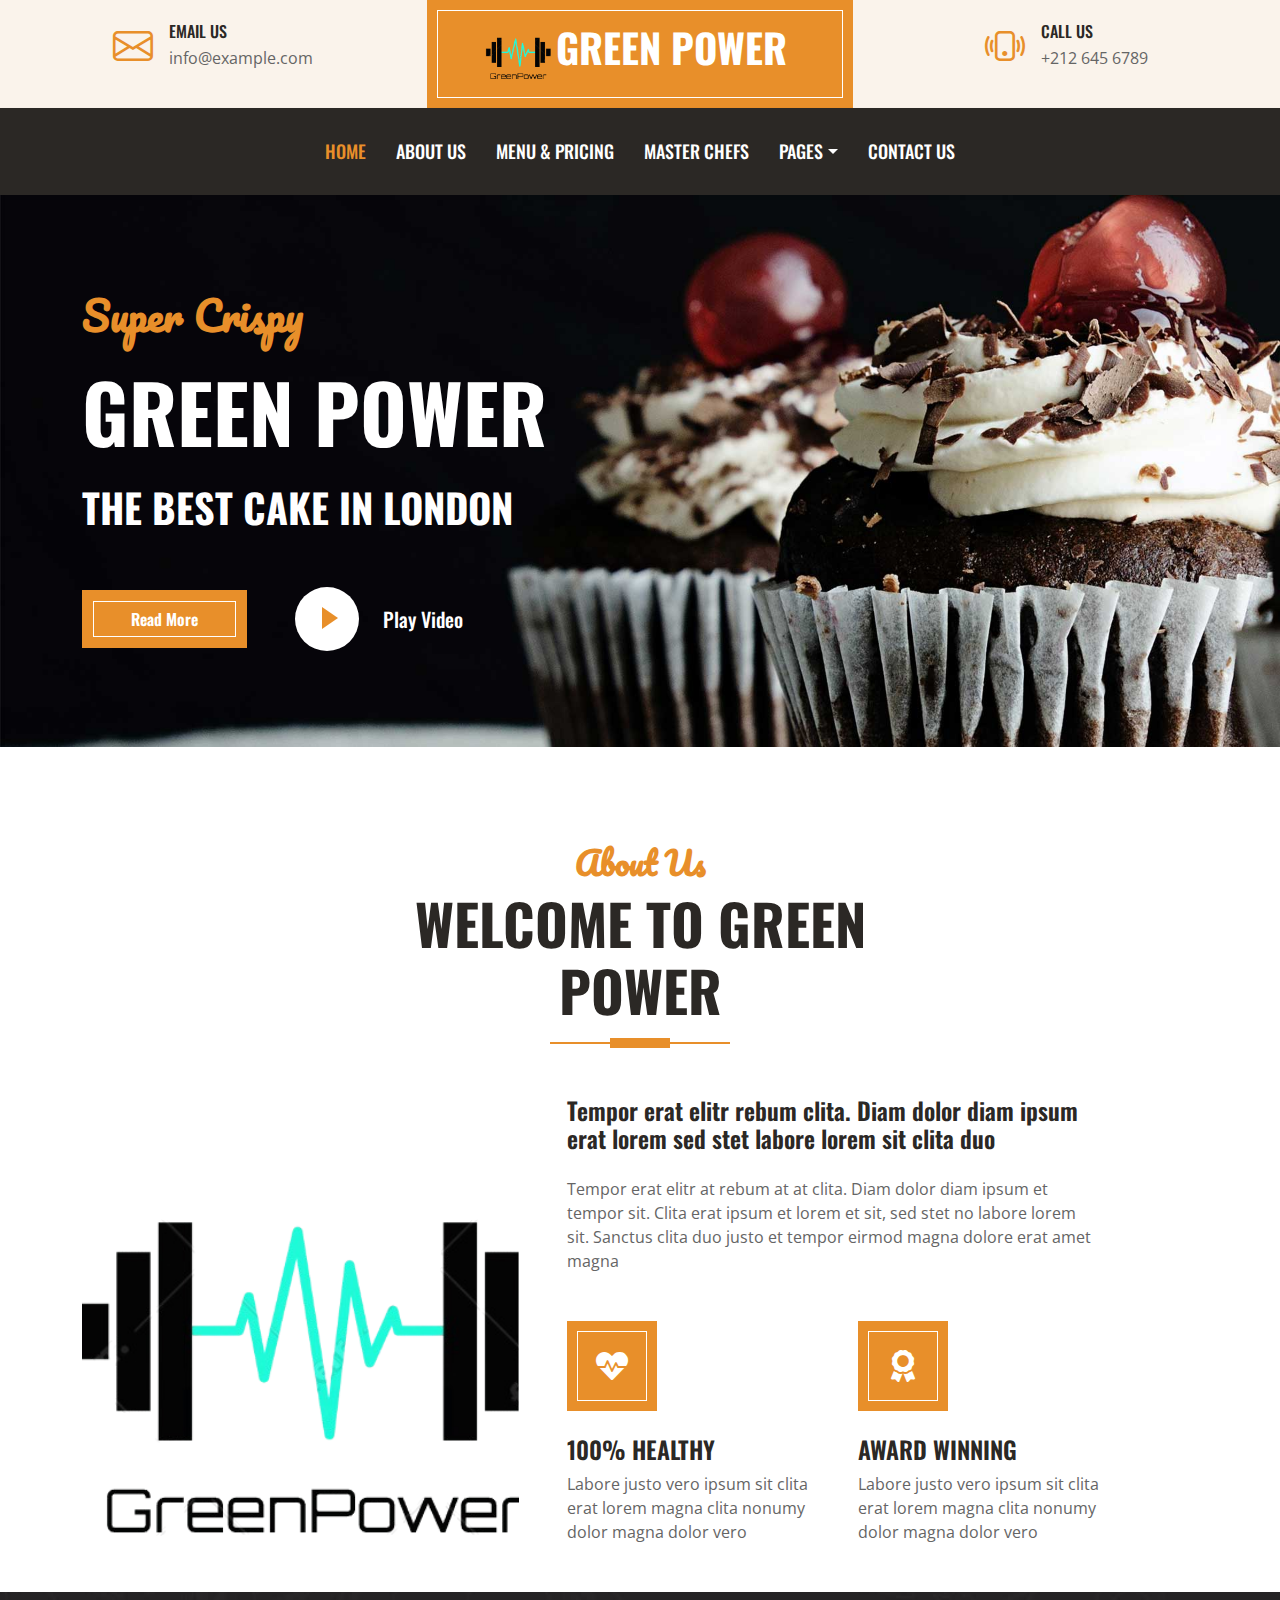
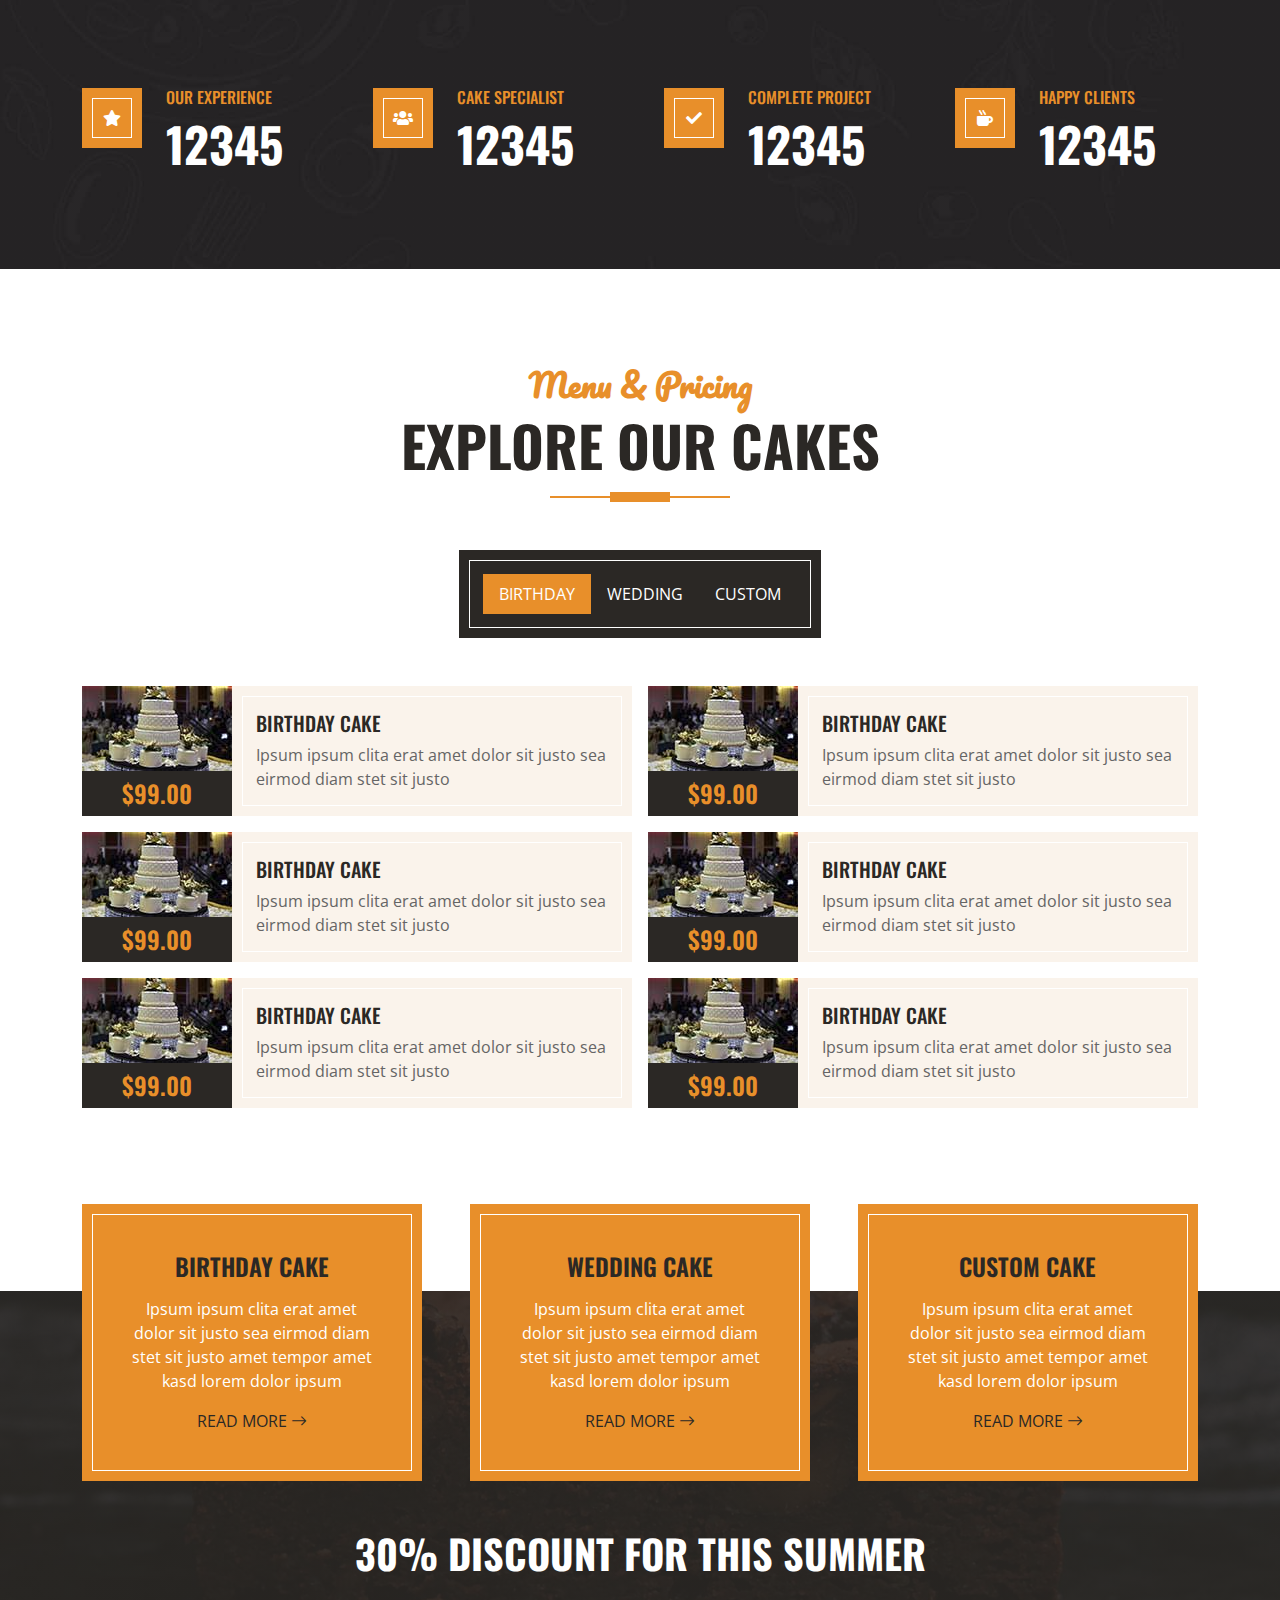
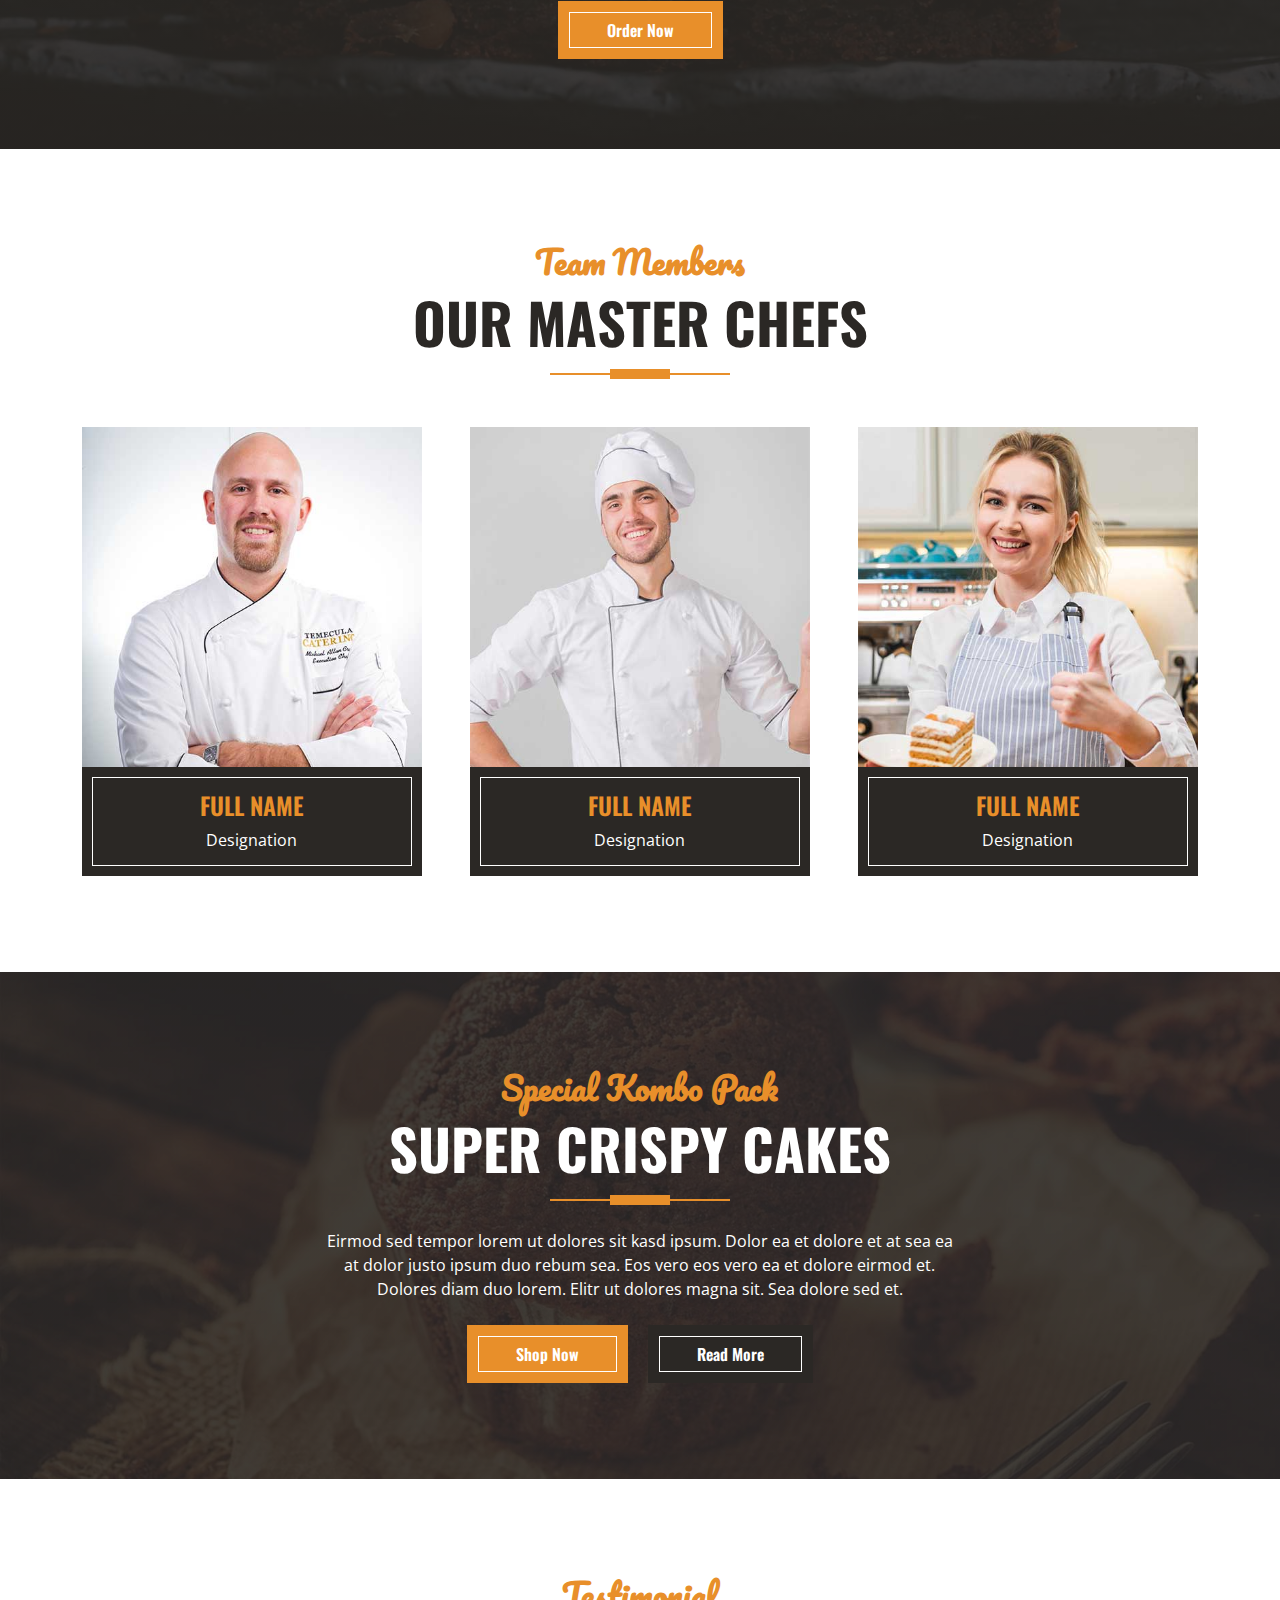
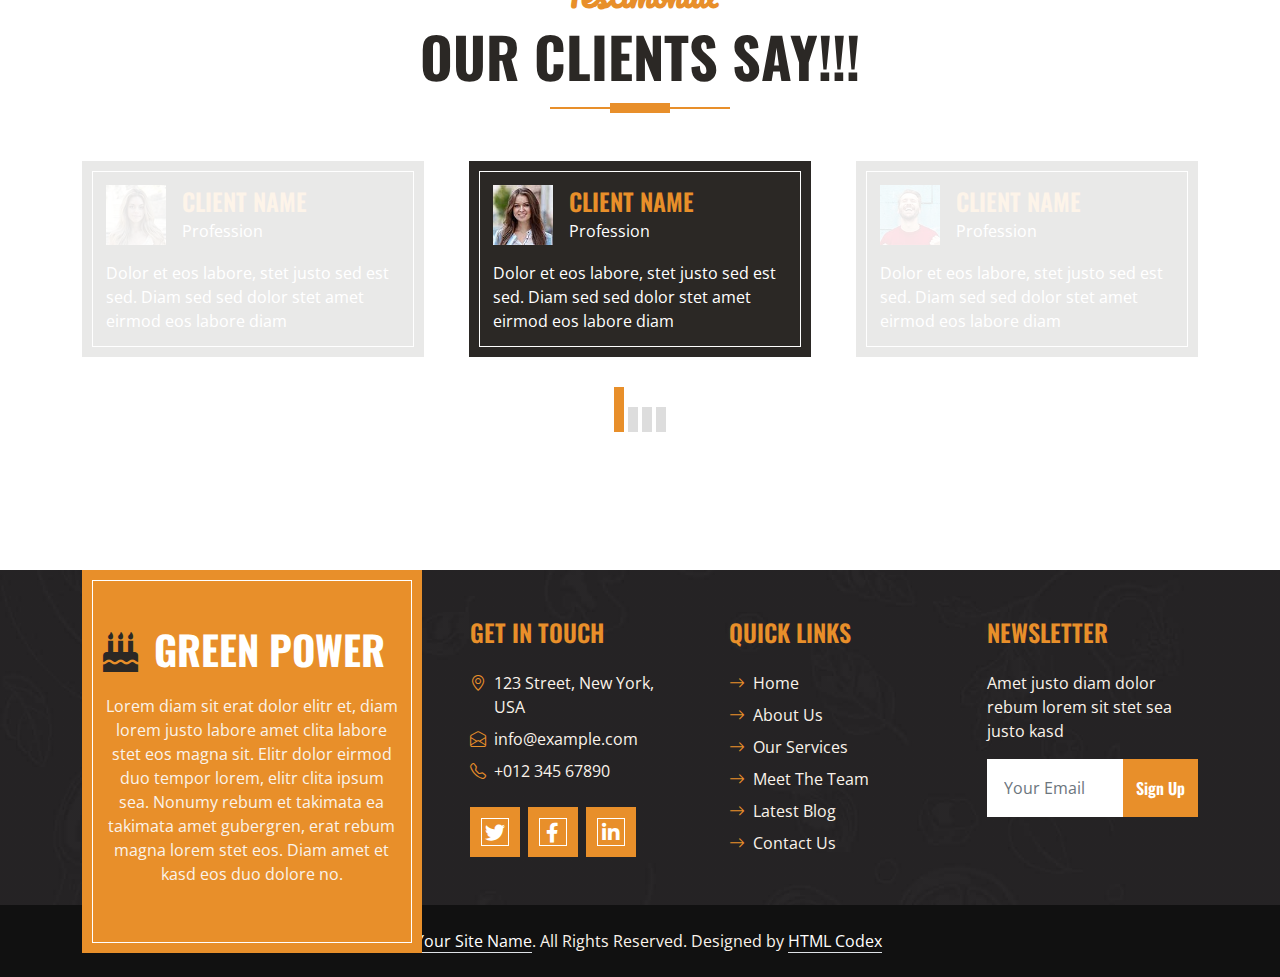
==== index.html @ 4d58b8c8 "test" ====
<!DOCTYPE html>
<html lang="en">

<head>
    <meta charset="utf-8">
    <title>Green Power - Cake Shop Website Template</title>
    <meta content="width=device-width, initial-scale=1.0" name="viewport">
    <meta content="Free HTML Templates" name="keywords">
    <meta content="Free HTML Templates" name="description">

    <!-- Favicon -->
    <link href="img/favicon.ico" rel="icon">

    <!-- Google Web Fonts -->
    <link rel="preconnect" href="https://fonts.googleapis.com">
    <link rel="preconnect" href="https://fonts.gstatic.com" crossorigin>
    <link href="https://fonts.googleapis.com/css2?family=Open+Sans:wght@400;600&family=Oswald:wght@500;600;700&family=Pacifico&display=swap" rel="stylesheet"> 

    <!-- Icon Font Stylesheet -->
    <link href="https://cdnjs.cloudflare.com/ajax/libs/font-awesome/5.10.0/css/all.min.css" rel="stylesheet">
    <link href="https://cdn.jsdelivr.net/npm/bootstrap-icons@1.4.1/font/bootstrap-icons.css" rel="stylesheet">

    <!-- Libraries Stylesheet -->
    <link href="lib/owlcarousel/assets/owl.carousel.min.css" rel="stylesheet">

    <!-- Customized Bootstrap Stylesheet -->
    <link href="css/bootstrap.min.css" rel="stylesheet">

    <!-- Template Stylesheet -->
    <link href="css/style.css" rel="stylesheet">
</head>

<body>
    <!-- Topbar Start -->
    <div class="container-fluid px-0 d-none d-lg-block">
        <div class="row gx-0">
            <div class="col-lg-4 text-center bg-secondary py-3">
                <div class="d-inline-flex align-items-center justify-content-center">
                    <i class="bi bi-envelope fs-1 text-primary me-3"></i>
                    <div class="text-start">
                        <h6 class="text-uppercase mb-1">Email Us</h6>
                        <span>info@example.com</span>
                    </div>
                </div>
            </div>
            <div class="col-lg-4 text-center bg-primary border-inner py-3">
                <div class="d-inline-flex align-items-center justify-content-center">
                    <a href="index.html" class="navbar-brand">
                        <h1 class="m-0 text-uppercase text-white"><img src="img/GREEN.png" alt="" width="80px">Green Power</h1>
                    </a>
                </div>
            </div>
            <div class="col-lg-4 text-center bg-secondary py-3">
                <div class="d-inline-flex align-items-center justify-content-center">
                    <i class="bi bi-phone-vibrate fs-1 text-primary me-3"></i>
                    <div class="text-start">
                        <h6 class="text-uppercase mb-1">Call Us</h6>
                        <span>+212 645 6789</span>
                    </div>
                </div>
            </div>
        </div>
    </div>
    <!-- Topbar End -->


    <!-- Navbar Start -->
    <nav class="navbar navbar-expand-lg bg-dark navbar-dark shadow-sm py-3 py-lg-0 px-3 px-lg-0">
        <a href="index.html" class="navbar-brand d-block d-lg-none">
            <h1 class="m-0 text-uppercase text-white"><i class="fa fa-birthday-cake fs-1 text-primary me-3"></i>Green Power</h1>
        </a>
        <button class="navbar-toggler" type="button" data-bs-toggle="collapse" data-bs-target="#navbarCollapse">
            <span class="navbar-toggler-icon"></span>
        </button>
        <div class="collapse navbar-collapse" id="navbarCollapse">
            <div class="navbar-nav ms-auto mx-lg-auto py-0">
                <a href="index.html" class="nav-item nav-link active">Home</a>
                <a href="about.html" class="nav-item nav-link">About Us</a>
                <a href="menu.html" class="nav-item nav-link">Menu & Pricing</a>
                <a href="team.html" class="nav-item nav-link">Master Chefs</a>
                <div class="nav-item dropdown">
                    <a href="#" class="nav-link dropdown-toggle" data-bs-toggle="dropdown">Pages</a>
                    <div class="dropdown-menu m-0">
                        <a href="service.html" class="dropdown-item">Our Service</a>
                        <a href="testimonial.html" class="dropdown-item">Testimonial</a>
                    </div>
                </div>
                <a href="contact.html" class="nav-item nav-link">Contact Us</a>
            </div>
        </div>
    </nav>
    <!-- Navbar End -->


    <!-- Hero Start -->
    <div class="container-fluid bg-primary py-5 mb-5 hero-header">
        <div class="container py-5">
            <div class="row justify-content-start">
                <div class="col-lg-8 text-center text-lg-start">
                    <h1 class="font-secondary text-primary mb-4">Super Crispy</h1>
                    <h1 class="display-1 text-uppercase text-white mb-4">Green Power</h1>
                    <h1 class="text-uppercase text-white">The Best Cake In London</h1>
                    <div class="d-flex align-items-center justify-content-center justify-content-lg-start pt-5">
                        <a href="" class="btn btn-primary border-inner py-3 px-5 me-5">Read More</a>
                        <button type="button" class="btn-play" data-bs-toggle="modal"
                            data-src="https://www.youtube.com/embed/DWRcNpR6Kdc" data-bs-target="#videoModal">
                            <span></span>
                        </button>
                        <h5 class="font-weight-normal text-white m-0 ms-4 d-none d-sm-block">Play Video</h5>
                    </div>
                </div>
            </div>
        </div>
    </div>
    <!-- Hero End -->


    <!-- Video Modal Start -->
    <div class="modal fade" id="videoModal" tabindex="-1" aria-labelledby="exampleModalLabel" aria-hidden="true">
        <div class="modal-dialog">
            <div class="modal-content rounded-0">
                <div class="modal-header">
                    <h5 class="modal-title" id="exampleModalLabel">Youtube Video</h5>
                    <button type="button" class="btn-close" data-bs-dismiss="modal" aria-label="Close"></button>
                </div>
                <div class="modal-body">
                    <!-- 16:9 aspect ratio -->
                    <div class="ratio ratio-16x9">
                        <iframe class="embed-responsive-item" src="" id="video" allowfullscreen allowscriptaccess="always"
                            allow="autoplay"></iframe>
                    </div>
                </div>
            </div>
        </div>
    </div>
    <!-- Video Modal End -->


    <!-- About Start -->
    <div class="container-fluid pt-5">
        <div class="container">
            <div class="section-title position-relative text-center mx-auto mb-5 pb-3" style="max-width: 600px;">
                <h2 class="text-primary font-secondary">About Us</h2>
                <h1 class="display-4 text-uppercase">Welcome To Green Power</h1>
            </div>
            <div class="row gx-5">
                <div class="col-lg-5 mb-5 mb-lg-0" style="min-height: 400px;">
                    <div class="position-relative h-100">
                        <img class="position-absolute w-100 h-100" src="img/GREEN.png" style="object-fit: cover;">
                    </div>
                </div>
                <div class="col-lg-6 pb-5">
                    <h4 class="mb-4">Tempor erat elitr rebum clita. Diam dolor diam ipsum erat lorem sed stet labore lorem sit clita duo</h4>
                    <p class="mb-5">Tempor erat elitr at rebum at at clita. Diam dolor diam ipsum et tempor sit. Clita erat ipsum et lorem et sit, sed stet no labore lorem sit. Sanctus clita duo justo et tempor eirmod magna dolore erat amet magna</p>
                    <div class="row g-5">
                        <div class="col-sm-6">
                            <div class="d-flex align-items-center justify-content-center bg-primary border-inner mb-4" style="width: 90px; height: 90px;">
                                <i class="fa fa-heartbeat fa-2x text-white"></i>
                            </div>
                            <h4 class="text-uppercase">100% Healthy</h4>
                            <p class="mb-0">Labore justo vero ipsum sit clita erat lorem magna clita nonumy dolor magna dolor vero</p>
                        </div>
                        <div class="col-sm-6">
                            <div class="d-flex align-items-center justify-content-center bg-primary border-inner mb-4" style="width: 90px; height: 90px;">
                                <i class="fa fa-award fa-2x text-white"></i>
                            </div>
                            <h4 class="text-uppercase">Award Winning</h4>
                            <p class="mb-0">Labore justo vero ipsum sit clita erat lorem magna clita nonumy dolor magna dolor vero</p>
                        </div>
                    </div>
                </div>
            </div>
        </div>
    </div>
    <!-- About End -->


    <!-- Facts Start -->
    <div class="container-fluid bg-img py-5 mb-5">
        <div class="container py-5">
            <div class="row gx-5 gy-4">
                <div class="col-lg-3 col-md-6">
                    <div class="d-flex">
                        <div class="bg-primary border-inner d-flex align-items-center justify-content-center mb-3" style="width: 60px; height: 60px;">
                            <i class="fa fa-star text-white"></i>
                        </div>
                        <div class="ps-4">
                            <h6 class="text-primary text-uppercase">Our Experience</h6>
                            <h1 class="display-5 text-white mb-0" data-toggle="counter-up">12345</h1>
                        </div>
                    </div>
                </div>
                <div class="col-lg-3 col-md-6">
                    <div class="d-flex">
                        <div class="bg-primary border-inner d-flex align-items-center justify-content-center mb-3" style="width: 60px; height: 60px;">
                            <i class="fa fa-users text-white"></i>
                        </div>
                        <div class="ps-4">
                            <h6 class="text-primary text-uppercase">Cake Specialist</h6>
                            <h1 class="display-5 text-white mb-0" data-toggle="counter-up">12345</h1>
                        </div>
                    </div>
                </div>
                <div class="col-lg-3 col-md-6">
                    <div class="d-flex">
                        <div class="bg-primary border-inner d-flex align-items-center justify-content-center mb-3" style="width: 60px; height: 60px;">
                            <i class="fa fa-check text-white"></i>
                        </div>
                        <div class="ps-4">
                            <h6 class="text-primary text-uppercase">Complete Project</h6>
                            <h1 class="display-5 text-white mb-0" data-toggle="counter-up">12345</h1>
                        </div>
                    </div>
                </div>
                <div class="col-lg-3 col-md-6">
                    <div class="d-flex">
                        <div class="bg-primary border-inner d-flex align-items-center justify-content-center mb-3" style="width: 60px; height: 60px;">
                            <i class="fa fa-mug-hot text-white"></i>
                        </div>
                        <div class="ps-4">
                            <h6 class="text-primary text-uppercase">Happy Clients</h6>
                            <h1 class="display-5 text-white mb-0" data-toggle="counter-up">12345</h1>
                        </div>
                    </div>
                </div>
            </div>
        </div>
    </div>
    <!-- Facts End -->


    <!-- Products Start -->
    <div class="container-fluid about py-5">
        <div class="container">
            <div class="section-title position-relative text-center mx-auto mb-5 pb-3" style="max-width: 600px;">
                <h2 class="text-primary font-secondary">Menu & Pricing</h2>
                <h1 class="display-4 text-uppercase">Explore Our Cakes</h1>
            </div>
            <div class="tab-class text-center">
                <ul class="nav nav-pills d-inline-flex justify-content-center bg-dark text-uppercase border-inner p-4 mb-5">
                    <li class="nav-item">
                        <a class="nav-link text-white active" data-bs-toggle="pill" href="#tab-1">Birthday</a>
                    </li>
                    <li class="nav-item">
                        <a class="nav-link text-white" data-bs-toggle="pill" href="#tab-2">Wedding</a>
                    </li>
                    <li class="nav-item">
                        <a class="nav-link text-white" data-bs-toggle="pill" href="#tab-3">Custom</a>
                    </li>
                </ul>
                <div class="tab-content">
                    <div id="tab-1" class="tab-pane fade show p-0 active">
                        <div class="row g-3">
                            <div class="col-lg-6">
                                <div class="d-flex h-100">
                                    <div class="flex-shrink-0">
                                        <img class="img-fluid" src="img/cake-1.jpg" alt="" style="width: 150px; height: 85px;">
                                        <h4 class="bg-dark text-primary p-2 m-0">$99.00</h4>
                                    </div>
                                    <div class="d-flex flex-column justify-content-center text-start bg-secondary border-inner px-4">
                                        <h5 class="text-uppercase">Birthday Cake</h5>
                                        <span>Ipsum ipsum clita erat amet dolor sit justo sea eirmod diam stet sit justo</span>
                                    </div>
                                </div>
                            </div>
                            <div class="col-lg-6">
                                <div class="d-flex h-100">
                                    <div class="flex-shrink-0">
                                        <img class="img-fluid" src="img/cake-1.jpg" alt="" style="width: 150px; height: 85px;">
                                        <h4 class="bg-dark text-primary p-2 m-0">$99.00</h4>
                                    </div>
                                    <div class="d-flex flex-column justify-content-center text-start bg-secondary border-inner px-4">
                                        <h5 class="text-uppercase">Birthday Cake</h5>
                                        <span>Ipsum ipsum clita erat amet dolor sit justo sea eirmod diam stet sit justo</span>
                                    </div>
                                </div>
                            </div>
                            <div class="col-lg-6">
                                <div class="d-flex h-100">
                                    <div class="flex-shrink-0">
                                        <img class="img-fluid" src="img/cake-1.jpg" alt="" style="width: 150px; height: 85px;">
                                        <h4 class="bg-dark text-primary p-2 m-0">$99.00</h4>
                                    </div>
                                    <div class="d-flex flex-column justify-content-center text-start bg-secondary border-inner px-4">
                                        <h5 class="text-uppercase">Birthday Cake</h5>
                                        <span>Ipsum ipsum clita erat amet dolor sit justo sea eirmod diam stet sit justo</span>
                                    </div>
                                </div>
                            </div>
                            <div class="col-lg-6">
                                <div class="d-flex h-100">
                                    <div class="flex-shrink-0">
                                        <img class="img-fluid" src="img/cake-1.jpg" alt="" style="width: 150px; height: 85px;">
                                        <h4 class="bg-dark text-primary p-2 m-0">$99.00</h4>
                                    </div>
                                    <div class="d-flex flex-column justify-content-center text-start bg-secondary border-inner px-4">
                                        <h5 class="text-uppercase">Birthday Cake</h5>
                                        <span>Ipsum ipsum clita erat amet dolor sit justo sea eirmod diam stet sit justo</span>
                                    </div>
                                </div>
                            </div>
                            <div class="col-lg-6">
                                <div class="d-flex h-100">
                                    <div class="flex-shrink-0">
                                        <img class="img-fluid" src="img/cake-1.jpg" alt="" style="width: 150px; height: 85px;">
                                        <h4 class="bg-dark text-primary p-2 m-0">$99.00</h4>
                                    </div>
                                    <div class="d-flex flex-column justify-content-center text-start bg-secondary border-inner px-4">
                                        <h5 class="text-uppercase">Birthday Cake</h5>
                                        <span>Ipsum ipsum clita erat amet dolor sit justo sea eirmod diam stet sit justo</span>
                                    </div>
                                </div>
                            </div>
                            <div class="col-lg-6">
                                <div class="d-flex h-100">
                                    <div class="flex-shrink-0">
                                        <img class="img-fluid" src="img/cake-1.jpg" alt="" style="width: 150px; height: 85px;">
                                        <h4 class="bg-dark text-primary p-2 m-0">$99.00</h4>
                                    </div>
                                    <div class="d-flex flex-column justify-content-center text-start bg-secondary border-inner px-4">
                                        <h5 class="text-uppercase">Birthday Cake</h5>
                                        <span>Ipsum ipsum clita erat amet dolor sit justo sea eirmod diam stet sit justo</span>
                                    </div>
                                </div>
                            </div>
                        </div>
                    </div>
                    <div id="tab-2" class="tab-pane fade show p-0">
                        <div class="row g-3">
                            <div class="col-lg-6">
                                <div class="d-flex h-100">
                                    <div class="flex-shrink-0">
                                        <img class="img-fluid" src="img/cake-2.jpg" alt="" style="width: 150px; height: 85px;">
                                        <h4 class="bg-dark text-primary p-2 m-0">$99.00</h4>
                                    </div>
                                    <div class="d-flex flex-column justify-content-center text-start bg-secondary border-inner px-4">
                                        <h5 class="text-uppercase">Wedding Cake</h5>
                                        <span>Ipsum ipsum clita erat amet dolor sit justo sea eirmod diam stet sit justo</span>
                                    </div>
                                </div>
                            </div>
                            <div class="col-lg-6">
                                <div class="d-flex h-100">
                                    <div class="flex-shrink-0">
                                        <img class="img-fluid" src="img/cake-2.jpg" alt="" style="width: 150px; height: 85px;">
                                        <h4 class="bg-dark text-primary p-2 m-0">$99.00</h4>
                                    </div>
                                    <div class="d-flex flex-column justify-content-center text-start bg-secondary border-inner px-4">
                                        <h5 class="text-uppercase">Wedding Cake</h5>
                                        <span>Ipsum ipsum clita erat amet dolor sit justo sea eirmod diam stet sit justo</span>
                                    </div>
                                </div>
                            </div>
                            <div class="col-lg-6">
                                <div class="d-flex h-100">
                                    <div class="flex-shrink-0">
                                        <img class="img-fluid" src="img/cake-2.jpg" alt="" style="width: 150px; height: 85px;">
                                        <h4 class="bg-dark text-primary p-2 m-0">$99.00</h4>
                                    </div>
                                    <div class="d-flex flex-column justify-content-center text-start bg-secondary border-inner px-4">
                                        <h5 class="text-uppercase">Wedding Cake</h5>
                                        <span>Ipsum ipsum clita erat amet dolor sit justo sea eirmod diam stet sit justo</span>
                                    </div>
                                </div>
                            </div>
                            <div class="col-lg-6">
                                <div class="d-flex h-100">
                                    <div class="flex-shrink-0">
                                        <img class="img-fluid" src="img/cake-2.jpg" alt="" style="width: 150px; height: 85px;">
                                        <h4 class="bg-dark text-primary p-2 m-0">$99.00</h4>
                                    </div>
                                    <div class="d-flex flex-column justify-content-center text-start bg-secondary border-inner px-4">
                                        <h5 class="text-uppercase">Wedding Cake</h5>
                                        <span>Ipsum ipsum clita erat amet dolor sit justo sea eirmod diam stet sit justo</span>
                                    </div>
                                </div>
                            </div>
                            <div class="col-lg-6">
                                <div class="d-flex h-100">
                                    <div class="flex-shrink-0">
                                        <img class="img-fluid" src="img/cake-2.jpg" alt="" style="width: 150px; height: 85px;">
                                        <h4 class="bg-dark text-primary p-2 m-0">$99.00</h4>
                                    </div>
                                    <div class="d-flex flex-column justify-content-center text-start bg-secondary border-inner px-4">
                                        <h5 class="text-uppercase">Wedding Cake</h5>
                                        <span>Ipsum ipsum clita erat amet dolor sit justo sea eirmod diam stet sit justo</span>
                                    </div>
                                </div>
                            </div>
                            <div class="col-lg-6">
                                <div class="d-flex h-100">
                                    <div class="flex-shrink-0">
                                        <img class="img-fluid" src="img/cake-2.jpg" alt="" style="width: 150px; height: 85px;">
                                        <h4 class="bg-dark text-primary p-2 m-0">$99.00</h4>
                                    </div>
                                    <div class="d-flex flex-column justify-content-center text-start bg-secondary border-inner px-4">
                                        <h5 class="text-uppercase">Wedding Cake</h5>
                                        <span>Ipsum ipsum clita erat amet dolor sit justo sea eirmod diam stet sit justo</span>
                                    </div>
                                </div>
                            </div>
                        </div>
                    </div>
                    <div id="tab-3" class="tab-pane fade show p-0">
                        <div class="row g-3">
                            <div class="col-lg-6">
                                <div class="d-flex h-100">
                                    <div class="flex-shrink-0">
                                        <img class="img-fluid" src="img/cake-3.jpg" alt="" style="width: 150px; height: 85px;">
                                        <h4 class="bg-dark text-primary p-2 m-0">$99.00</h4>
                                    </div>
                                    <div class="d-flex flex-column justify-content-center text-start bg-secondary border-inner px-4">
                                        <h5 class="text-uppercase">Custom Cake</h5>
                                        <span>Ipsum ipsum clita erat amet dolor sit justo sea eirmod diam stet sit justo</span>
                                    </div>
                                </div>
                            </div>
                            <div class="col-lg-6">
                                <div class="d-flex h-100">
                                    <div class="flex-shrink-0">
                                        <img class="img-fluid" src="img/cake-3.jpg" alt="" style="width: 150px; height: 85px;">
                                        <h4 class="bg-dark text-primary p-2 m-0">$99.00</h4>
                                    </div>
                                    <div class="d-flex flex-column justify-content-center text-start bg-secondary border-inner px-4">
                                        <h5 class="text-uppercase">Custom Cake</h5>
                                        <span>Ipsum ipsum clita erat amet dolor sit justo sea eirmod diam stet sit justo</span>
                                    </div>
                                </div>
                            </div>
                            <div class="col-lg-6">
                                <div class="d-flex h-100">
                                    <div class="flex-shrink-0">
                                        <img class="img-fluid" src="img/cake-3.jpg" alt="" style="width: 150px; height: 85px;">
                                        <h4 class="bg-dark text-primary p-2 m-0">$99.00</h4>
                                    </div>
                                    <div class="d-flex flex-column justify-content-center text-start bg-secondary border-inner px-4">
                                        <h5 class="text-uppercase">Custom Cake</h5>
                                        <span>Ipsum ipsum clita erat amet dolor sit justo sea eirmod diam stet sit justo</span>
                                    </div>
                                </div>
                            </div>
                            <div class="col-lg-6">
                                <div class="d-flex h-100">
                                    <div class="flex-shrink-0">
                                        <img class="img-fluid" src="img/cake-3.jpg" alt="" style="width: 150px; height: 85px;">
                                        <h4 class="bg-dark text-primary p-2 m-0">$99.00</h4>
                                    </div>
                                    <div class="d-flex flex-column justify-content-center text-start bg-secondary border-inner px-4">
                                        <h5 class="text-uppercase">Custom Cake</h5>
                                        <span>Ipsum ipsum clita erat amet dolor sit justo sea eirmod diam stet sit justo</span>
                                    </div>
                                </div>
                            </div>
                            <div class="col-lg-6">
                                <div class="d-flex h-100">
                                    <div class="flex-shrink-0">
                                        <img class="img-fluid" src="img/cake-3.jpg" alt="" style="width: 150px; height: 85px;">
                                        <h4 class="bg-dark text-primary p-2 m-0">$99.00</h4>
                                    </div>
                                    <div class="d-flex flex-column justify-content-center text-start bg-secondary border-inner px-4">
                                        <h5 class="text-uppercase">Custom Cake</h5>
                                        <span>Ipsum ipsum clita erat amet dolor sit justo sea eirmod diam stet sit justo</span>
                                    </div>
                                </div>
                            </div>
                            <div class="col-lg-6">
                                <div class="d-flex h-100">
                                    <div class="flex-shrink-0">
                                        <img class="img-fluid" src="img/cake-3.jpg" alt="" style="width: 150px; height: 85px;">
                                        <h4 class="bg-dark text-primary p-2 m-0">$99.00</h4>
                                    </div>
                                    <div class="d-flex flex-column justify-content-center text-start bg-secondary border-inner px-4">
                                        <h5 class="text-uppercase">Custom Cake</h5>
                                        <span>Ipsum ipsum clita erat amet dolor sit justo sea eirmod diam stet sit justo</span>
                                    </div>
                                </div>
                            </div>
                        </div>
                    </div>
                </div>
            </div>
        </div>
    </div>
    <!-- Products End -->


    <!-- Service Start -->
    <div class="container-fluid service position-relative px-5 mt-5" style="margin-bottom: 135px;">
        <div class="container">
            <div class="row g-5">
                <div class="col-lg-4 col-md-6">
                    <div class="bg-primary border-inner text-center text-white p-5">
                        <h4 class="text-uppercase mb-3">Birthday Cake</h4>
                        <p>Ipsum ipsum clita erat amet dolor sit justo sea eirmod diam stet sit justo amet tempor amet kasd lorem dolor ipsum</p>
                        <a class="text-uppercase text-dark" href="">Read More <i class="bi bi-arrow-right"></i></a>
                    </div>
                </div>
                <div class="col-lg-4 col-md-6">
                    <div class="bg-primary border-inner text-center text-white p-5">
                        <h4 class="text-uppercase mb-3">Wedding Cake</h4>
                        <p>Ipsum ipsum clita erat amet dolor sit justo sea eirmod diam stet sit justo amet tempor amet kasd lorem dolor ipsum</p>
                        <a class="text-uppercase text-dark" href="">Read More <i class="bi bi-arrow-right"></i></a>
                    </div>
                </div>
                <div class="col-lg-4 col-md-6">
                    <div class="bg-primary border-inner text-center text-white p-5">
                        <h4 class="text-uppercase mb-3">Custom Cake</h4>
                        <p>Ipsum ipsum clita erat amet dolor sit justo sea eirmod diam stet sit justo amet tempor amet kasd lorem dolor ipsum</p>
                        <a class="text-uppercase text-dark" href="">Read More <i class="bi bi-arrow-right"></i></a>
                    </div>
                </div>
                <div class="col-lg-12 col-md-6 text-center">
                    <h1 class="text-uppercase text-light mb-4">30% Discount For This Summer</h1>
                    <a href="" class="btn btn-primary border-inner py-3 px-5">Order Now</a>
                </div>
            </div>
        </div>
    </div>
    <!-- Service Start -->


    <!-- Team Start -->
    <div class="container-fluid py-5">
        <div class="container">
            <div class="section-title position-relative text-center mx-auto mb-5 pb-3" style="max-width: 600px;">
                <h2 class="text-primary font-secondary">Team Members</h2>
                <h1 class="display-4 text-uppercase">Our Master Chefs</h1>
            </div>
            <div class="row g-5">
                <div class="col-lg-4 col-md-6">
                    <div class="team-item">
                        <div class="position-relative overflow-hidden">
                            <img class="img-fluid w-100" src="img/team-1.jpg" alt="">
                            <div class="team-overlay w-100 h-100 position-absolute top-50 start-50 translate-middle d-flex align-items-center justify-content-center">
                                <div class="d-flex align-items-center justify-content-start">
                                    <a class="btn btn-lg btn-primary btn-lg-square border-inner rounded-0 mx-1" href="#"><i class="fab fa-twitter fw-normal"></i></a>
                                    <a class="btn btn-lg btn-primary btn-lg-square border-inner rounded-0 mx-1" href="#"><i class="fab fa-facebook-f fw-normal"></i></a>
                                    <a class="btn btn-lg btn-primary btn-lg-square border-inner rounded-0 mx-1" href="#"><i class="fab fa-linkedin-in fw-normal"></i></a>
                                </div>
                            </div>
                        </div>
                        <div class="bg-dark border-inner text-center p-4">
                            <h4 class="text-uppercase text-primary">Full Name</h4>
                            <p class="text-white m-0">Designation</p>
                        </div>
                    </div>
                </div>
                <div class="col-lg-4 col-md-6">
                    <div class="team-item">
                        <div class="position-relative overflow-hidden">
                            <img class="img-fluid w-100" src="img/team-2.jpg" alt="">
                            <div class="team-overlay w-100 h-100 position-absolute top-50 start-50 translate-middle d-flex align-items-center justify-content-center">
                                <div class="d-flex align-items-center justify-content-start">
                                    <a class="btn btn-lg btn-primary btn-lg-square border-inner rounded-0 mx-1" href="#"><i class="fab fa-twitter fw-normal"></i></a>
                                    <a class="btn btn-lg btn-primary btn-lg-square border-inner rounded-0 mx-1" href="#"><i class="fab fa-facebook-f fw-normal"></i></a>
                                    <a class="btn btn-lg btn-primary btn-lg-square border-inner rounded-0 mx-1" href="#"><i class="fab fa-linkedin-in fw-normal"></i></a>
                                </div>
                            </div>
                        </div>
                        <div class="bg-dark border-inner text-center p-4">
                            <h4 class="text-uppercase text-primary">Full Name</h4>
                            <p class="text-white m-0">Designation</p>
                        </div>
                    </div>
                </div>
                <div class="col-lg-4 col-md-6">
                    <div class="team-item">
                        <div class="position-relative overflow-hidden">
                            <img class="img-fluid w-100" src="img/team-3.jpg" alt="">
                            <div class="team-overlay w-100 h-100 position-absolute top-50 start-50 translate-middle d-flex align-items-center justify-content-center">
                                <div class="d-flex align-items-center justify-content-start">
                                    <a class="btn btn-lg btn-primary btn-lg-square border-inner rounded-0 mx-1" href="#"><i class="fab fa-twitter fw-normal"></i></a>
                                    <a class="btn btn-lg btn-primary btn-lg-square border-inner rounded-0 mx-1" href="#"><i class="fab fa-facebook-f fw-normal"></i></a>
                                    <a class="btn btn-lg btn-primary btn-lg-square border-inner rounded-0 mx-1" href="#"><i class="fab fa-linkedin-in fw-normal"></i></a>
                                </div>
                            </div>
                        </div>
                        <div class="bg-dark border-inner text-center p-4">
                            <h4 class="text-uppercase text-primary">Full Name</h4>
                            <p class="text-white m-0">Designation</p>
                        </div>
                    </div>
                </div>
            </div>
        </div>
    </div>
    <!-- Team End -->


    <!-- Offer Start -->
    <div class="container-fluid bg-offer my-5 py-5">
        <div class="container py-5">
            <div class="row gx-5 justify-content-center">
                <div class="col-lg-7 text-center">
                    <div class="section-title position-relative text-center mx-auto mb-4 pb-3" style="max-width: 600px;">
                        <h2 class="text-primary font-secondary">Special Kombo Pack</h2>
                        <h1 class="display-4 text-uppercase text-white">Super Crispy Cakes</h1>
                    </div>
                    <p class="text-white mb-4">Eirmod sed tempor lorem ut dolores sit kasd ipsum. Dolor ea et dolore et at sea ea at dolor justo ipsum duo rebum sea. Eos vero eos vero ea et dolore eirmod et. Dolores diam duo lorem. Elitr ut dolores magna sit. Sea dolore sed et.</p>
                    <a href="" class="btn btn-primary border-inner py-3 px-5 me-3">Shop Now</a>
                    <a href="" class="btn btn-dark border-inner py-3 px-5">Read More</a>
                </div>
            </div>
        </div>
    </div>
    <!-- Offer End -->


    <!-- Testimonial Start -->
    <div class="container-fluid py-5">
        <div class="container">
            <div class="section-title position-relative text-center mx-auto mb-5 pb-3" style="max-width: 600px;">
                <h2 class="text-primary font-secondary">Testimonial</h2>
                <h1 class="display-4 text-uppercase">Our Clients Say!!!</h1>
            </div>
            <div class="owl-carousel testimonial-carousel">
                <div class="testimonial-item bg-dark text-white border-inner p-4">
                    <div class="d-flex align-items-center mb-3">
                        <img class="img-fluid flex-shrink-0" src="img/testimonial-1.jpg" style="width: 60px; height: 60px;">
                        <div class="ps-3">
                            <h4 class="text-primary text-uppercase mb-1">Client Name</h4>
                            <span>Profession</span>
                        </div>
                    </div>
                    <p class="mb-0">Dolor et eos labore, stet justo sed est sed. Diam sed sed dolor stet amet eirmod eos labore diam
                    </p>
                </div>
                <div class="testimonial-item bg-dark text-white border-inner p-4">
                    <div class="d-flex align-items-center mb-3">
                        <img class="img-fluid flex-shrink-0" src="img/testimonial-2.jpg" style="width: 60px; height: 60px;">
                        <div class="ps-3">
                            <h4 class="text-primary text-uppercase mb-1">Client Name</h4>
                            <span>Profession</span>
                        </div>
                    </div>
                    <p class="mb-0">Dolor et eos labore, stet justo sed est sed. Diam sed sed dolor stet amet eirmod eos labore diam
                    </p>
                </div>
                <div class="testimonial-item bg-dark text-white border-inner p-4">
                    <div class="d-flex align-items-center mb-3">
                        <img class="img-fluid flex-shrink-0" src="img/testimonial-3.jpg" style="width: 60px; height: 60px;">
                        <div class="ps-3">
                            <h4 class="text-primary text-uppercase mb-1">Client Name</h4>
                            <span>Profession</span>
                        </div>
                    </div>
                    <p class="mb-0">Dolor et eos labore, stet justo sed est sed. Diam sed sed dolor stet amet eirmod eos labore diam
                    </p>
                </div>
                <div class="testimonial-item bg-dark text-white border-inner p-4">
                    <div class="d-flex align-items-center mb-3">
                        <img class="img-fluid flex-shrink-0" src="img/testimonial-4.jpg" style="width: 60px; height: 60px;">
                        <div class="ps-3">
                            <h4 class="text-primary text-uppercase mb-1">Client Name</h4>
                            <span>Profession</span>
                        </div>
                    </div>
                    <p class="mb-0">Dolor et eos labore, stet justo sed est sed. Diam sed sed dolor stet amet eirmod eos labore diam
                    </p>
                </div>
            </div>
        </div>
    </div>
    <!-- Testimonial End -->
    

    <!-- Footer Start -->
    <div class="container-fluid bg-img text-secondary" style="margin-top: 90px">
        <div class="container">
            <div class="row gx-5">
                <div class="col-lg-4 col-md-6 mb-lg-n5">
                    <div class="d-flex flex-column align-items-center justify-content-center text-center h-100 bg-primary border-inner p-4">
                        <a href="index.html" class="navbar-brand">
                            <h1 class="m-0 text-uppercase text-white"><i class="fa fa-birthday-cake fs-1 text-dark me-3"></i>Green Power</h1>
                        </a>
                        <p class="mt-3">Lorem diam sit erat dolor elitr et, diam lorem justo labore amet clita labore stet eos magna sit. Elitr dolor eirmod duo tempor lorem, elitr clita ipsum sea. Nonumy rebum et takimata ea takimata amet gubergren, erat rebum magna lorem stet eos. Diam amet et kasd eos duo dolore no.</p>
                    </div>
                </div>
                <div class="col-lg-8 col-md-6">
                    <div class="row gx-5">
                        <div class="col-lg-4 col-md-12 pt-5 mb-5">
                            <h4 class="text-primary text-uppercase mb-4">Get In Touch</h4>
                            <div class="d-flex mb-2">
                                <i class="bi bi-geo-alt text-primary me-2"></i>
                                <p class="mb-0">123 Street, New York, USA</p>
                            </div>
                            <div class="d-flex mb-2">
                                <i class="bi bi-envelope-open text-primary me-2"></i>
                                <p class="mb-0">info@example.com</p>
                            </div>
                            <div class="d-flex mb-2">
                                <i class="bi bi-telephone text-primary me-2"></i>
                                <p class="mb-0">+012 345 67890</p>
                            </div>
                            <div class="d-flex mt-4">
                                <a class="btn btn-lg btn-primary btn-lg-square border-inner rounded-0 me-2" href="#"><i class="fab fa-twitter fw-normal"></i></a>
                                <a class="btn btn-lg btn-primary btn-lg-square border-inner rounded-0 me-2" href="#"><i class="fab fa-facebook-f fw-normal"></i></a>
                                <a class="btn btn-lg btn-primary btn-lg-square border-inner rounded-0 me-2" href="#"><i class="fab fa-linkedin-in fw-normal"></i></a>
                            </div>
                        </div>
                        <div class="col-lg-4 col-md-12 pt-0 pt-lg-5 mb-5">
                            <h4 class="text-primary text-uppercase mb-4">Quick Links</h4>
                            <div class="d-flex flex-column justify-content-start">
                                <a class="text-secondary mb-2" href="#"><i class="bi bi-arrow-right text-primary me-2"></i>Home</a>
                                <a class="text-secondary mb-2" href="#"><i class="bi bi-arrow-right text-primary me-2"></i>About Us</a>
                                <a class="text-secondary mb-2" href="#"><i class="bi bi-arrow-right text-primary me-2"></i>Our Services</a>
                                <a class="text-secondary mb-2" href="#"><i class="bi bi-arrow-right text-primary me-2"></i>Meet The Team</a>
                                <a class="text-secondary mb-2" href="#"><i class="bi bi-arrow-right text-primary me-2"></i>Latest Blog</a>
                                <a class="text-secondary" href="#"><i class="bi bi-arrow-right text-primary me-2"></i>Contact Us</a>
                            </div>
                        </div>
                        <div class="col-lg-4 col-md-12 pt-0 pt-lg-5 mb-5">
                            <h4 class="text-primary text-uppercase mb-4">Newsletter</h4>
                            <p>Amet justo diam dolor rebum lorem sit stet sea justo kasd</p>
                            <form action="">
                                <div class="input-group">
                                    <input type="text" class="form-control border-white p-3" placeholder="Your Email">
                                    <button class="btn btn-primary">Sign Up</button>
                                </div>
                            </form>
                        </div>
                    </div>
                </div>
            </div>
        </div>
    </div>
    <div class="container-fluid text-secondary py-4" style="background: #111111;">
        <div class="container text-center">
            <p class="mb-0">&copy; <a class="text-white border-bottom" href="#">Your Site Name</a>. All Rights Reserved. Designed by <a class="text-white border-bottom" href="https://htmlcodex.com">HTML Codex</a></p>
        </div>
    </div>
    <!-- Footer End -->


    <!-- Back to Top -->
    <a href="#" class="btn btn-primary border-inner py-3 fs-4 back-to-top"><i class="bi bi-arrow-up"></i></a>


    <!-- JavaScript Libraries -->
    <script src="https://code.jquery.com/jquery-3.4.1.min.js"></script>
    <script src="https://cdn.jsdelivr.net/npm/bootstrap@5.0.0/dist/js/bootstrap.bundle.min.js"></script>
    <script src="lib/easing/easing.min.js"></script>
    <script src="lib/waypoints/waypoints.min.js"></script>
    <script src="lib/counterup/counterup.min.js"></script>
    <script src="lib/owlcarousel/owl.carousel.min.js"></script>

    <!-- Template Javascript -->
    <script src="js/main.js"></script>
</body>

</html>
---- css/style.css ----
/********** Template CSS **********/
:root {
    --primary: #E88F2A;
    --secondary: #FAF3EB;
    --light: #FFFFFF;
    --dark: #2B2825;
}

.font-secondary {
    font-family: 'Pacifico', cursive;
}

h1,
h2,
.font-weight-bold {
    font-weight: 700 !important;
}

h3,
h4,
.font-weight-semi-bold {
    font-weight: 600 !important;
}

h5,
h6,
.font-weight-medium {
    font-weight: 500 !important;
}

.btn {
    font-family: 'Oswald', sans-serif;
    font-weight: 600;
    transition: .5s;
}

.btn-primary {
    color: #FFFFFF;
}

.border-inner {
    position: relative;
}

.border-inner * {
    position: relative;
    z-index: 1;
}

.border-inner::before {
    position: absolute;
    content: "";
    top: 10px;
    right: 10px;
    bottom: 10px;
    left: 10px;
    background: none;
    border: 1px solid var(--light);
    z-index: 0;
}

.btn-square {
    width: 40px;
    height: 40px;
}

.btn-sm-square {
    width: 30px;
    height: 30px;
}

.btn-lg-square {
    width: 50px;
    height: 50px;
}

.btn-square,
.btn-sm-square,
.btn-lg-square {
    padding-left: 0;
    padding-right: 0;
    text-align: center;
}

.back-to-top {
    position: fixed;
    display: none;
    right: 30px;
    bottom: 0;
    border-radius: 0;
    z-index: 99;
}

.navbar-dark .navbar-nav .nav-link {
    font-family: 'Oswald', sans-serif;
    padding: 30px 15px;
    font-size: 18px;
    font-weight: 500;
    text-transform: uppercase;
    color: var(--light);
    outline: none;
    transition: .5s;
}

.sticky-top.navbar-dark .navbar-nav .nav-link {
    padding: 20px 15px;
}

.navbar-dark .navbar-nav .nav-link:hover,
.navbar-dark .navbar-nav .nav-link.active {
    color: var(--primary);
}

@media (max-width: 991.98px) {
    .navbar-dark .navbar-nav .nav-link  {
        padding: 10px 0;
    }
}

.hero-header {
    background: url(../img/hero.jpg) top right no-repeat;
    background-size: cover;
}

.btn-play {
    position: relative;
    display: block;
    box-sizing: content-box;
    width: 16px;
    height: 26px;
    border-radius: 100%;
    border: none;
    outline: none !important;
    padding: 18px 20px 20px 28px;
    background: #FFFFFF;
}

.btn-play:before {
    content: "";
    position: absolute;
    z-index: 0;
    left: 50%;
    top: 50%;
    transform: translateX(-50%) translateY(-50%);
    display: block;
    width: 60px;
    height: 60px;
    background: #FFFFFF;
    border-radius: 100%;
    animation: pulse-border 1500ms ease-out infinite;
}

.btn-play:after {
    content: "";
    position: absolute;
    z-index: 1;
    left: 50%;
    top: 50%;
    transform: translateX(-50%) translateY(-50%);
    display: block;
    width: 60px;
    height: 60px;
    background: #FFFFFF;
    border-radius: 100%;
    transition: all 200ms;
}

.btn-play span {
    display: block;
    position: relative;
    z-index: 3;
    width: 0;
    height: 0;
    left: -1px;
    border-left: 16px solid var(--primary);
    border-top: 11px solid transparent;
    border-bottom: 11px solid transparent;
}

@keyframes pulse-border {
    0% {
        transform: translateX(-50%) translateY(-50%) translateZ(0) scale(1);
        opacity: 1;
    }

    100% {
        transform: translateX(-50%) translateY(-50%) translateZ(0) scale(2);
        opacity: 0;
    }
}

#videoModal .modal-dialog {
    position: relative;
    max-width: 800px;
    margin: 60px auto 0 auto;
}

#videoModal .modal-body {
    position: relative;
    padding: 0px;
}

#videoModal .close {
    position: absolute;
    width: 30px;
    height: 30px;
    right: 0px;
    top: -30px;
    z-index: 999;
    font-size: 30px;
    font-weight: normal;
    color: #FFFFFF;
    background: #000000;
    opacity: 1;
}

.section-title::before {
    position: absolute;
    content: "";
    width: 60px;
    height: 10px;
    left: 50%;
    bottom: 0;
    margin-left: -30px;
    background: var(--primary);
}

.section-title::after {
    position: absolute;
    content: "";
    width: 180px;
    height: 2px;
    left: 50%;
    bottom: 4px;
    margin-left: -90px;
    background: var(--primary);
}

.service::after,
.contact::after {
    position: absolute;
    content: "";
    width: 100%;
    height: calc(100% - 45px);
    top: 135px;
    left: 0;
    background: linear-gradient(rgba(43, 40, 37, .9), rgba(43, 40, 37, .9)), url(../img/service.jpg) center center no-repeat;
    background-size: cover;
    z-index: -1;
}

.contact::after {
    background: linear-gradient(rgba(43, 40, 37, .5), rgba(43, 40, 37, .5)), url(../img/bg.jpg) center center no-repeat;
    background-size: cover;
}

.bg-offer {
    background: linear-gradient(rgba(43, 40, 37, .9), rgba(43, 40, 37, .9)), url(../img/offer.jpg) center center no-repeat;
    background-size: cover;
}

.team-item img {
    transition: .5s;
}

.team-item:hover img {
    transform: scale(1.1);
    filter: blur(5px)
}

.team-item .team-overlay {
    transition: .5s;
    opacity: 0;
}

.team-item:hover .team-overlay {
    opacity: 1;
}

.testimonial-carousel .owl-dots {
    height: 45px;
    margin-top: 30px;
    display: flex;
    align-items: flex-end;
    justify-content: center;
}

.testimonial-carousel .owl-dot {
    position: relative;
    display: inline-block;
    margin: 0 2px;
    width: 10px;
    height: 25px;
    background: #DDDDDD;
    transition: .5s;
}

.testimonial-carousel .owl-dot.active {
    height: 45px;
    background: var(--primary);
}

.testimonial-carousel .owl-item .testimonial-item {
    opacity: .1;
    transition: .5s;
}

.testimonial-carousel .owl-item.center .testimonial-item {
    opacity: 1;
}

.bg-img {
    background: linear-gradient(rgba(43, 40, 37, .5), rgba(43, 40, 37, .5)), url(../img/bg.jpg) center center no-repeat;
    background-size: cover;
}
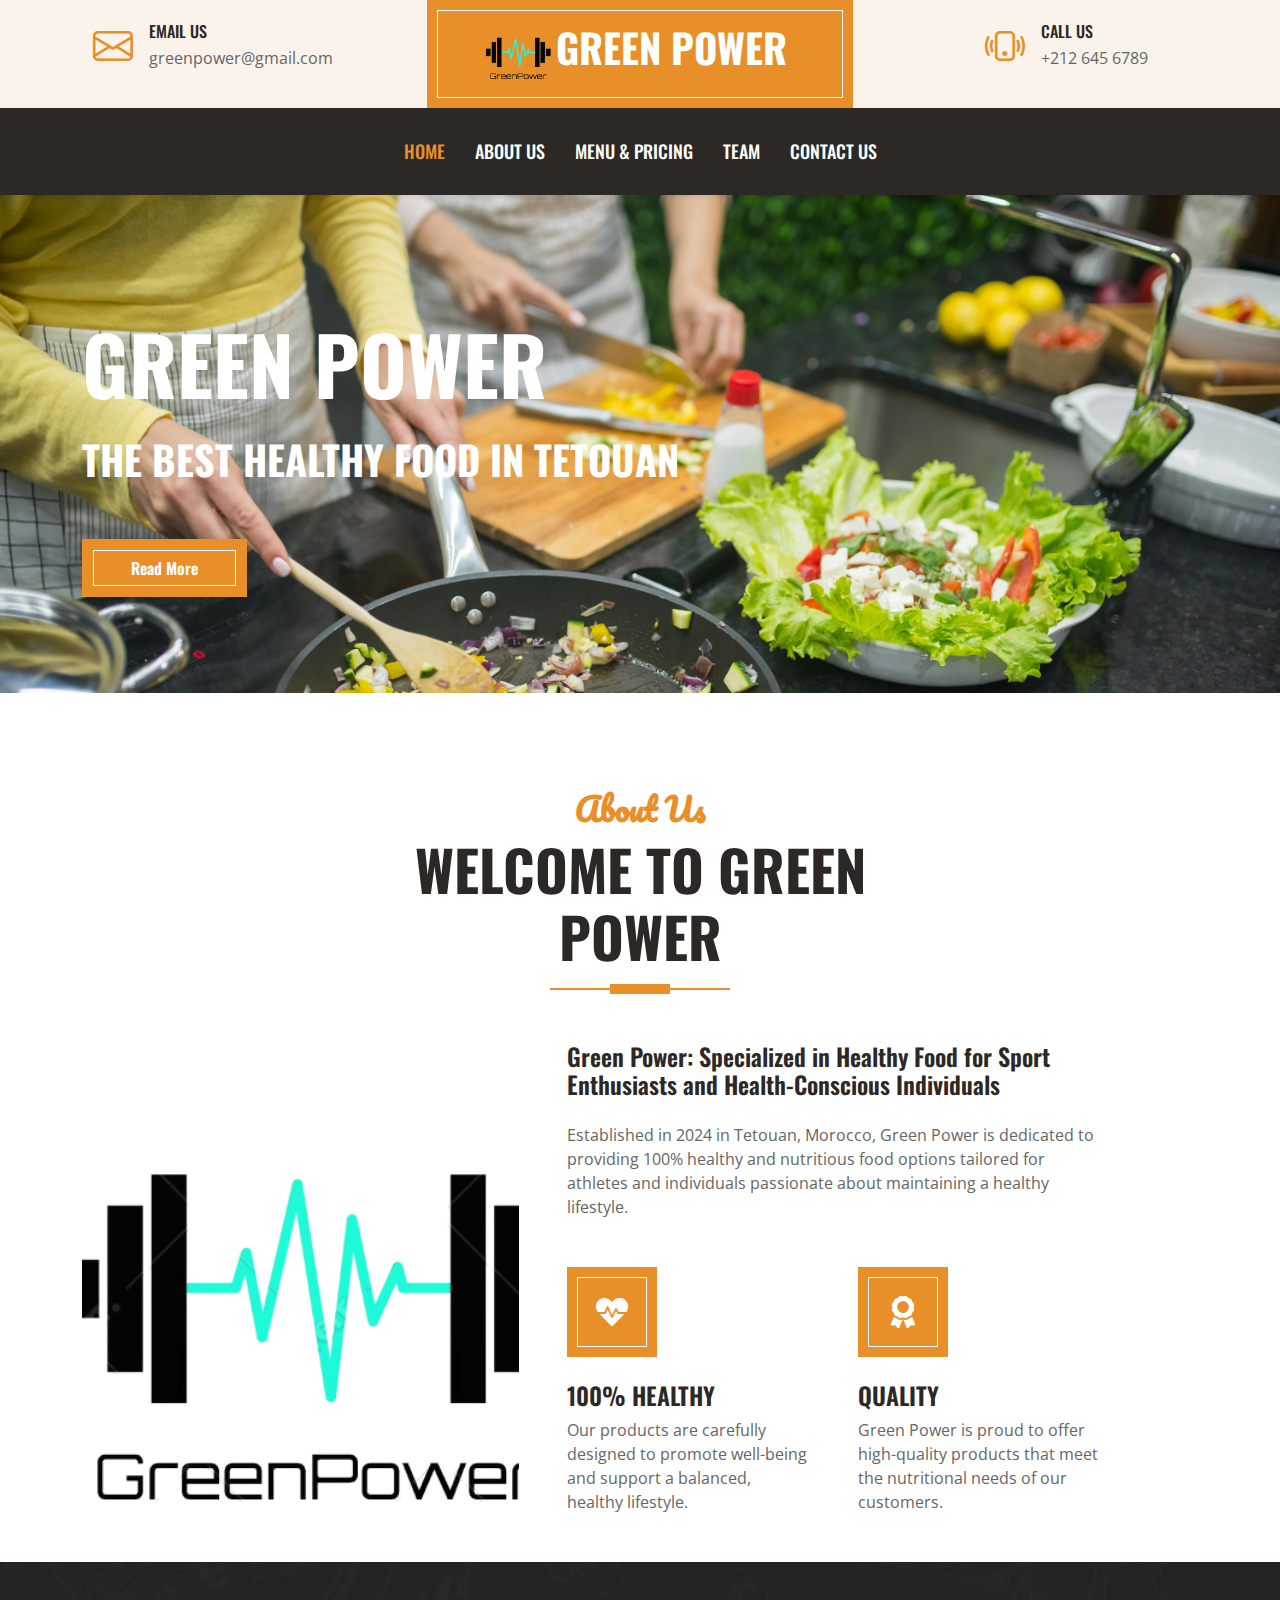
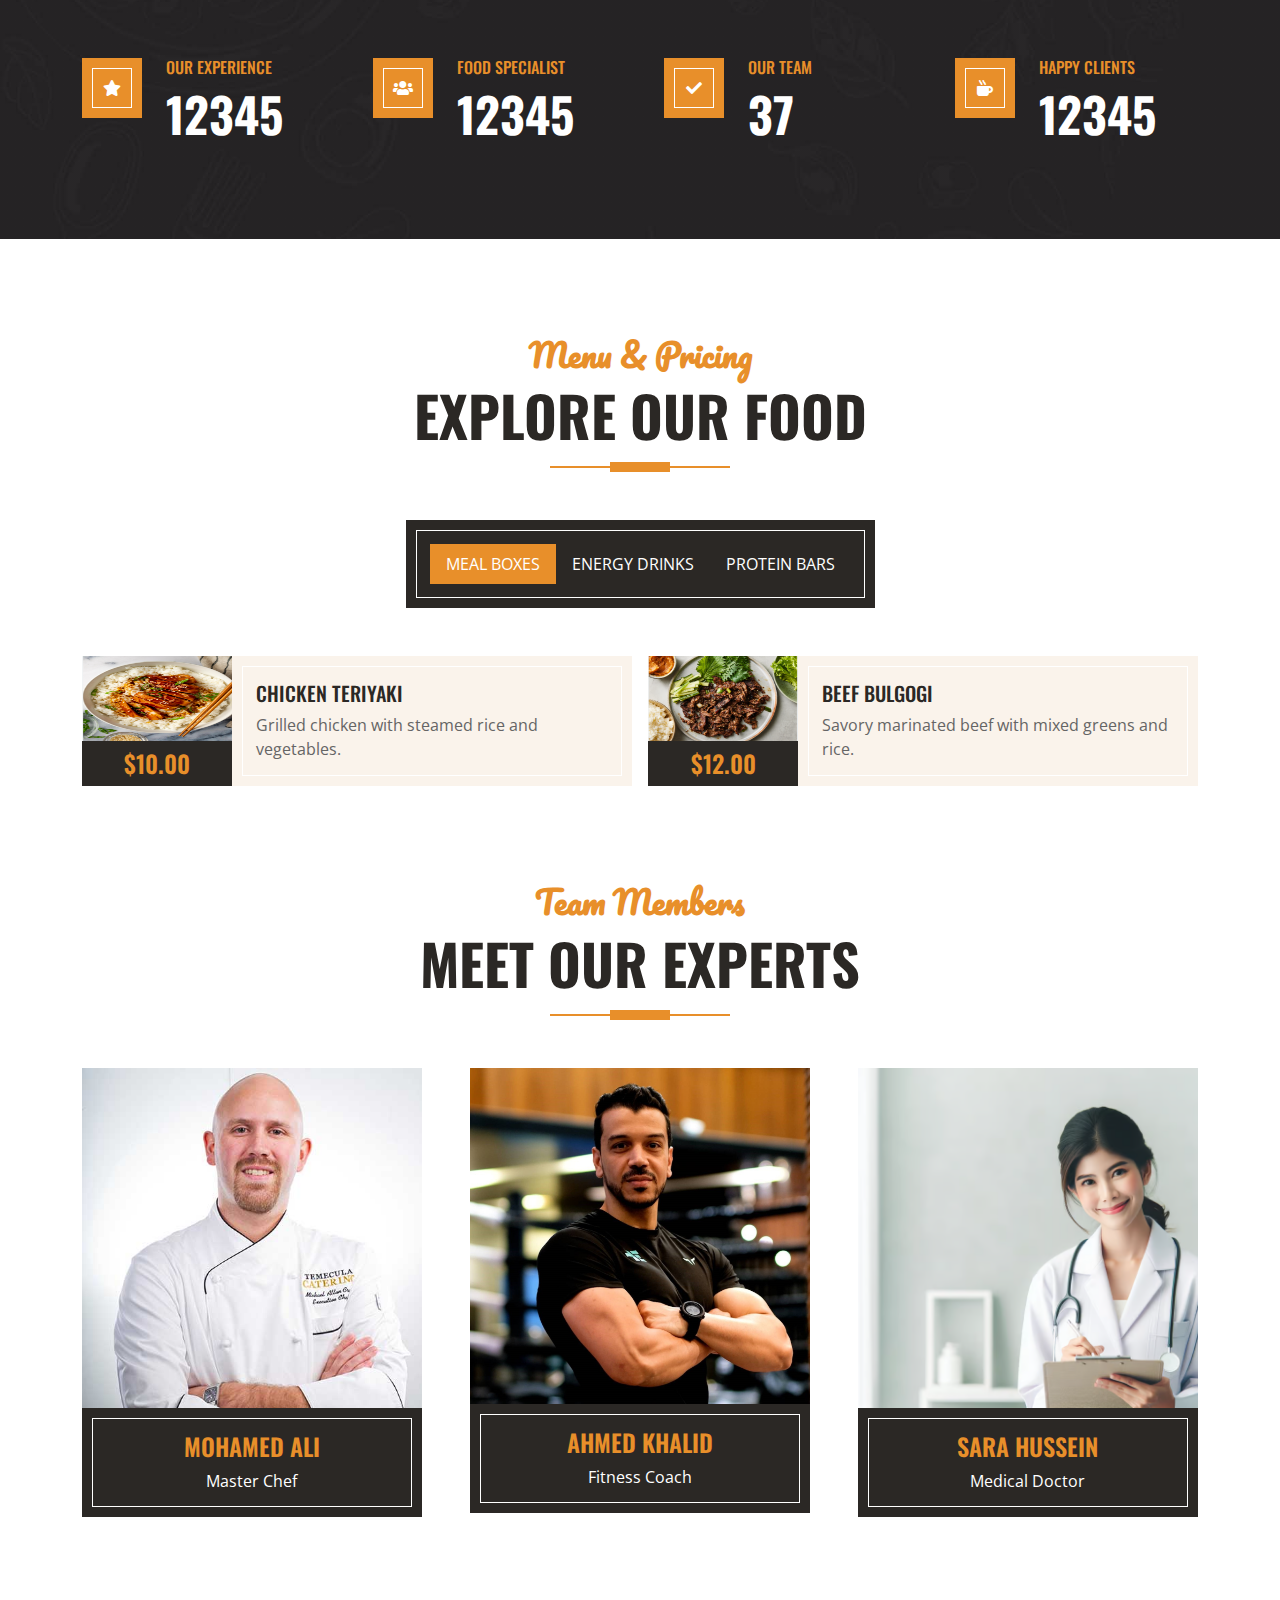
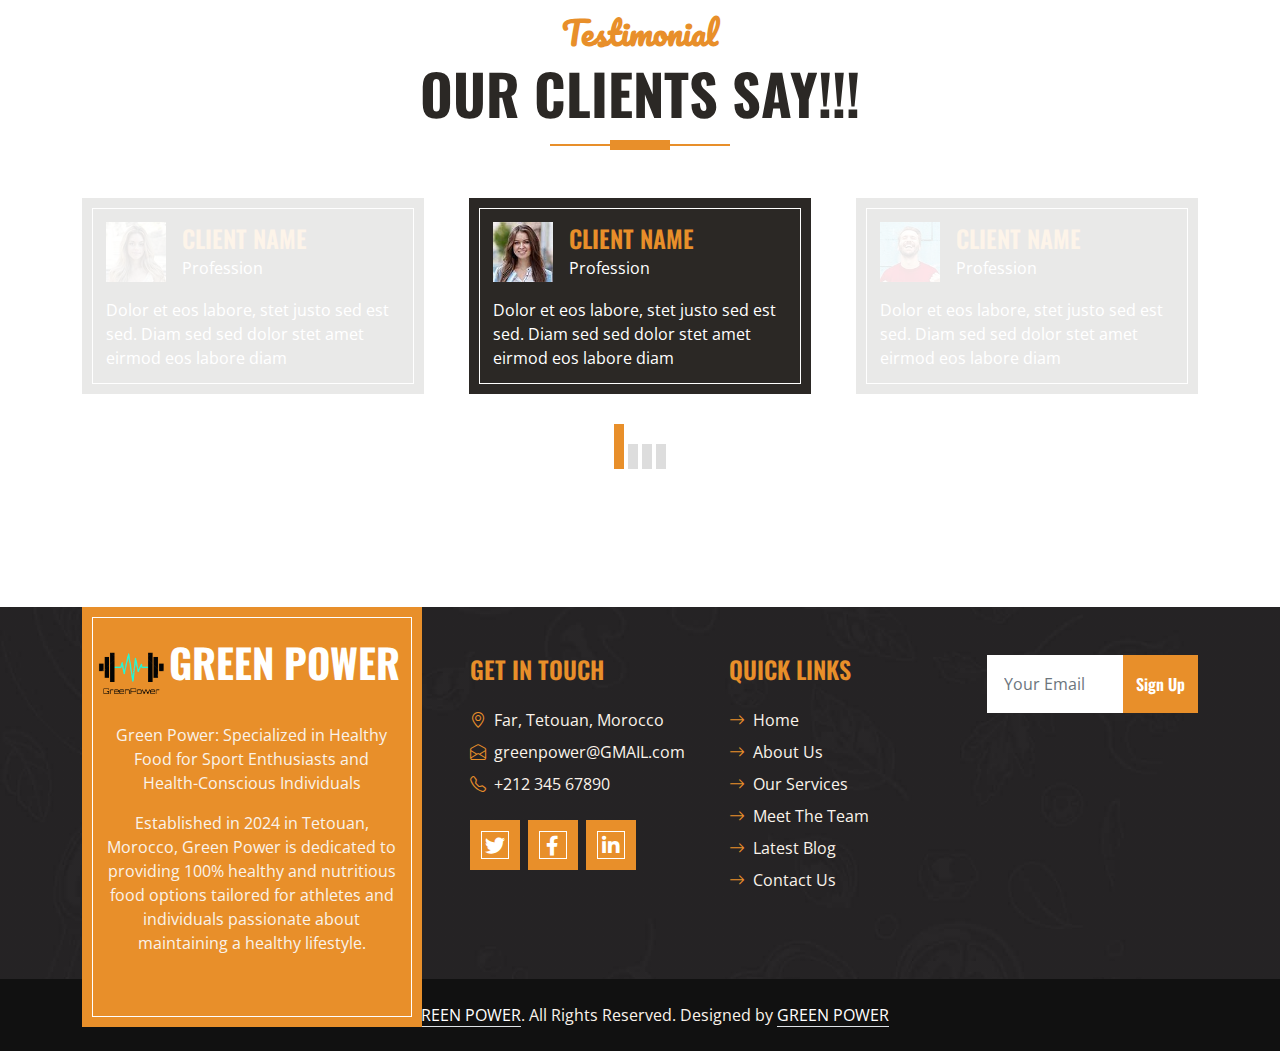
==== commit 8e7ad50e: "hi" ====
--- a/index.html
+++ b/index.html
@@ -3,7 +3,7 @@
 
 <head>
     <meta charset="utf-8">
-    <title>Green Power - Cake Shop Website Template</title>
+    <title>Green Power</title>
     <meta content="width=device-width, initial-scale=1.0" name="viewport">
     <meta content="Free HTML Templates" name="keywords">
     <meta content="Free HTML Templates" name="description">
@@ -39,7 +39,7 @@
                     <i class="bi bi-envelope fs-1 text-primary me-3"></i>
                     <div class="text-start">
                         <h6 class="text-uppercase mb-1">Email Us</h6>
-                        <span>info@example.com</span>
+                        <span>greenpower@gmail.com</span>
                     </div>
                 </div>
             </div>
@@ -67,7 +67,7 @@
     <!-- Navbar Start -->
     <nav class="navbar navbar-expand-lg bg-dark navbar-dark shadow-sm py-3 py-lg-0 px-3 px-lg-0">
         <a href="index.html" class="navbar-brand d-block d-lg-none">
-            <h1 class="m-0 text-uppercase text-white"><i class="fa fa-birthday-cake fs-1 text-primary me-3"></i>Green Power</h1>
+            <h1 class="m-0 text-uppercase text-white"><img src="img/GREEN.png" alt="">Green Power</h1>
         </a>
         <button class="navbar-toggler" type="button" data-bs-toggle="collapse" data-bs-target="#navbarCollapse">
             <span class="navbar-toggler-icon"></span>
@@ -77,14 +77,8 @@
                 <a href="index.html" class="nav-item nav-link active">Home</a>
                 <a href="about.html" class="nav-item nav-link">About Us</a>
                 <a href="menu.html" class="nav-item nav-link">Menu & Pricing</a>
-                <a href="team.html" class="nav-item nav-link">Master Chefs</a>
-                <div class="nav-item dropdown">
-                    <a href="#" class="nav-link dropdown-toggle" data-bs-toggle="dropdown">Pages</a>
-                    <div class="dropdown-menu m-0">
-                        <a href="service.html" class="dropdown-item">Our Service</a>
-                        <a href="testimonial.html" class="dropdown-item">Testimonial</a>
-                    </div>
-                </div>
+                <a href="team.html" class="nav-item nav-link">team</a>
+             
                 <a href="contact.html" class="nav-item nav-link">Contact Us</a>
             </div>
         </div>
@@ -97,16 +91,11 @@
         <div class="container py-5">
             <div class="row justify-content-start">
                 <div class="col-lg-8 text-center text-lg-start">
-                    <h1 class="font-secondary text-primary mb-4">Super Crispy</h1>
+                    <h1 class="font-secondary text-primary mb-4"></h1>
                     <h1 class="display-1 text-uppercase text-white mb-4">Green Power</h1>
-                    <h1 class="text-uppercase text-white">The Best Cake In London</h1>
+                    <h1 class="text-uppercase text-white">The Best Healthy food in Tetouan</h1>
                     <div class="d-flex align-items-center justify-content-center justify-content-lg-start pt-5">
-                        <a href="" class="btn btn-primary border-inner py-3 px-5 me-5">Read More</a>
-                        <button type="button" class="btn-play" data-bs-toggle="modal"
-                            data-src="https://www.youtube.com/embed/DWRcNpR6Kdc" data-bs-target="#videoModal">
-                            <span></span>
-                        </button>
-                        <h5 class="font-weight-normal text-white m-0 ms-4 d-none d-sm-block">Play Video</h5>
+                        <a href="about.html" class="btn btn-primary border-inner py-3 px-5 me-5">Read More</a>
                     </div>
                 </div>
             </div>
@@ -150,26 +139,27 @@
                     </div>
                 </div>
                 <div class="col-lg-6 pb-5">
-                    <h4 class="mb-4">Tempor erat elitr rebum clita. Diam dolor diam ipsum erat lorem sed stet labore lorem sit clita duo</h4>
-                    <p class="mb-5">Tempor erat elitr at rebum at at clita. Diam dolor diam ipsum et tempor sit. Clita erat ipsum et lorem et sit, sed stet no labore lorem sit. Sanctus clita duo justo et tempor eirmod magna dolore erat amet magna</p>
+                    <h4 class="mb-4">Green Power: Specialized in Healthy Food for Sport Enthusiasts and Health-Conscious Individuals</h4>
+                    <p class="mb-5">Established in 2024 in Tetouan, Morocco, Green Power is dedicated to providing 100% healthy and nutritious food options tailored for athletes and individuals passionate about maintaining a healthy lifestyle.</p>
                     <div class="row g-5">
                         <div class="col-sm-6">
                             <div class="d-flex align-items-center justify-content-center bg-primary border-inner mb-4" style="width: 90px; height: 90px;">
                                 <i class="fa fa-heartbeat fa-2x text-white"></i>
                             </div>
                             <h4 class="text-uppercase">100% Healthy</h4>
-                            <p class="mb-0">Labore justo vero ipsum sit clita erat lorem magna clita nonumy dolor magna dolor vero</p>
+                            <p class="mb-0">Our products are carefully designed to promote well-being and support a balanced, healthy lifestyle.</p>
                         </div>
                         <div class="col-sm-6">
                             <div class="d-flex align-items-center justify-content-center bg-primary border-inner mb-4" style="width: 90px; height: 90px;">
                                 <i class="fa fa-award fa-2x text-white"></i>
                             </div>
-                            <h4 class="text-uppercase">Award Winning</h4>
-                            <p class="mb-0">Labore justo vero ipsum sit clita erat lorem magna clita nonumy dolor magna dolor vero</p>
-                        </div>
-                    </div>
-                </div>
-            </div>
+                            <h4 class="text-uppercase">Quality</h4>
+                            <p class="mb-0">Green Power is proud to offer high-quality products that meet the nutritional needs of our customers.</p>
+                        </div>
+                    </div>
+                </div>
+                </div>
+                
         </div>
     </div>
     <!-- About End -->
@@ -196,7 +186,7 @@
                             <i class="fa fa-users text-white"></i>
                         </div>
                         <div class="ps-4">
-                            <h6 class="text-primary text-uppercase">Cake Specialist</h6>
+                            <h6 class="text-primary text-uppercase">Food Specialist</h6>
                             <h1 class="display-5 text-white mb-0" data-toggle="counter-up">12345</h1>
                         </div>
                     </div>
@@ -207,8 +197,8 @@
                             <i class="fa fa-check text-white"></i>
                         </div>
                         <div class="ps-4">
-                            <h6 class="text-primary text-uppercase">Complete Project</h6>
-                            <h1 class="display-5 text-white mb-0" data-toggle="counter-up">12345</h1>
+                            <h6 class="text-primary text-uppercase">our team</h6>
+                            <h1 class="display-5 text-white mb-0" data-toggle="counter-up">37</h1>
                         </div>
                     </div>
                 </div>
@@ -229,388 +219,213 @@
     <!-- Facts End -->
 
 
+
     <!-- Products Start -->
-    <div class="container-fluid about py-5">
-        <div class="container">
-            <div class="section-title position-relative text-center mx-auto mb-5 pb-3" style="max-width: 600px;">
-                <h2 class="text-primary font-secondary">Menu & Pricing</h2>
-                <h1 class="display-4 text-uppercase">Explore Our Cakes</h1>
-            </div>
-            <div class="tab-class text-center">
-                <ul class="nav nav-pills d-inline-flex justify-content-center bg-dark text-uppercase border-inner p-4 mb-5">
-                    <li class="nav-item">
-                        <a class="nav-link text-white active" data-bs-toggle="pill" href="#tab-1">Birthday</a>
-                    </li>
-                    <li class="nav-item">
-                        <a class="nav-link text-white" data-bs-toggle="pill" href="#tab-2">Wedding</a>
-                    </li>
-                    <li class="nav-item">
-                        <a class="nav-link text-white" data-bs-toggle="pill" href="#tab-3">Custom</a>
-                    </li>
-                </ul>
-                <div class="tab-content">
-                    <div id="tab-1" class="tab-pane fade show p-0 active">
-                        <div class="row g-3">
-                            <div class="col-lg-6">
-                                <div class="d-flex h-100">
-                                    <div class="flex-shrink-0">
-                                        <img class="img-fluid" src="img/cake-1.jpg" alt="" style="width: 150px; height: 85px;">
-                                        <h4 class="bg-dark text-primary p-2 m-0">$99.00</h4>
-                                    </div>
-                                    <div class="d-flex flex-column justify-content-center text-start bg-secondary border-inner px-4">
-                                        <h5 class="text-uppercase">Birthday Cake</h5>
-                                        <span>Ipsum ipsum clita erat amet dolor sit justo sea eirmod diam stet sit justo</span>
-                                    </div>
-                                </div>
-                            </div>
-                            <div class="col-lg-6">
-                                <div class="d-flex h-100">
-                                    <div class="flex-shrink-0">
-                                        <img class="img-fluid" src="img/cake-1.jpg" alt="" style="width: 150px; height: 85px;">
-                                        <h4 class="bg-dark text-primary p-2 m-0">$99.00</h4>
-                                    </div>
-                                    <div class="d-flex flex-column justify-content-center text-start bg-secondary border-inner px-4">
-                                        <h5 class="text-uppercase">Birthday Cake</h5>
-                                        <span>Ipsum ipsum clita erat amet dolor sit justo sea eirmod diam stet sit justo</span>
-                                    </div>
-                                </div>
-                            </div>
-                            <div class="col-lg-6">
-                                <div class="d-flex h-100">
-                                    <div class="flex-shrink-0">
-                                        <img class="img-fluid" src="img/cake-1.jpg" alt="" style="width: 150px; height: 85px;">
-                                        <h4 class="bg-dark text-primary p-2 m-0">$99.00</h4>
-                                    </div>
-                                    <div class="d-flex flex-column justify-content-center text-start bg-secondary border-inner px-4">
-                                        <h5 class="text-uppercase">Birthday Cake</h5>
-                                        <span>Ipsum ipsum clita erat amet dolor sit justo sea eirmod diam stet sit justo</span>
-                                    </div>
-                                </div>
-                            </div>
-                            <div class="col-lg-6">
-                                <div class="d-flex h-100">
-                                    <div class="flex-shrink-0">
-                                        <img class="img-fluid" src="img/cake-1.jpg" alt="" style="width: 150px; height: 85px;">
-                                        <h4 class="bg-dark text-primary p-2 m-0">$99.00</h4>
-                                    </div>
-                                    <div class="d-flex flex-column justify-content-center text-start bg-secondary border-inner px-4">
-                                        <h5 class="text-uppercase">Birthday Cake</h5>
-                                        <span>Ipsum ipsum clita erat amet dolor sit justo sea eirmod diam stet sit justo</span>
-                                    </div>
-                                </div>
-                            </div>
-                            <div class="col-lg-6">
-                                <div class="d-flex h-100">
-                                    <div class="flex-shrink-0">
-                                        <img class="img-fluid" src="img/cake-1.jpg" alt="" style="width: 150px; height: 85px;">
-                                        <h4 class="bg-dark text-primary p-2 m-0">$99.00</h4>
-                                    </div>
-                                    <div class="d-flex flex-column justify-content-center text-start bg-secondary border-inner px-4">
-                                        <h5 class="text-uppercase">Birthday Cake</h5>
-                                        <span>Ipsum ipsum clita erat amet dolor sit justo sea eirmod diam stet sit justo</span>
-                                    </div>
-                                </div>
-                            </div>
-                            <div class="col-lg-6">
-                                <div class="d-flex h-100">
-                                    <div class="flex-shrink-0">
-                                        <img class="img-fluid" src="img/cake-1.jpg" alt="" style="width: 150px; height: 85px;">
-                                        <h4 class="bg-dark text-primary p-2 m-0">$99.00</h4>
-                                    </div>
-                                    <div class="d-flex flex-column justify-content-center text-start bg-secondary border-inner px-4">
-                                        <h5 class="text-uppercase">Birthday Cake</h5>
-                                        <span>Ipsum ipsum clita erat amet dolor sit justo sea eirmod diam stet sit justo</span>
-                                    </div>
-                                </div>
-                            </div>
-                        </div>
-                    </div>
-                    <div id="tab-2" class="tab-pane fade show p-0">
-                        <div class="row g-3">
-                            <div class="col-lg-6">
-                                <div class="d-flex h-100">
-                                    <div class="flex-shrink-0">
-                                        <img class="img-fluid" src="img/cake-2.jpg" alt="" style="width: 150px; height: 85px;">
-                                        <h4 class="bg-dark text-primary p-2 m-0">$99.00</h4>
-                                    </div>
-                                    <div class="d-flex flex-column justify-content-center text-start bg-secondary border-inner px-4">
-                                        <h5 class="text-uppercase">Wedding Cake</h5>
-                                        <span>Ipsum ipsum clita erat amet dolor sit justo sea eirmod diam stet sit justo</span>
-                                    </div>
-                                </div>
-                            </div>
-                            <div class="col-lg-6">
-                                <div class="d-flex h-100">
-                                    <div class="flex-shrink-0">
-                                        <img class="img-fluid" src="img/cake-2.jpg" alt="" style="width: 150px; height: 85px;">
-                                        <h4 class="bg-dark text-primary p-2 m-0">$99.00</h4>
-                                    </div>
-                                    <div class="d-flex flex-column justify-content-center text-start bg-secondary border-inner px-4">
-                                        <h5 class="text-uppercase">Wedding Cake</h5>
-                                        <span>Ipsum ipsum clita erat amet dolor sit justo sea eirmod diam stet sit justo</span>
-                                    </div>
-                                </div>
-                            </div>
-                            <div class="col-lg-6">
-                                <div class="d-flex h-100">
-                                    <div class="flex-shrink-0">
-                                        <img class="img-fluid" src="img/cake-2.jpg" alt="" style="width: 150px; height: 85px;">
-                                        <h4 class="bg-dark text-primary p-2 m-0">$99.00</h4>
-                                    </div>
-                                    <div class="d-flex flex-column justify-content-center text-start bg-secondary border-inner px-4">
-                                        <h5 class="text-uppercase">Wedding Cake</h5>
-                                        <span>Ipsum ipsum clita erat amet dolor sit justo sea eirmod diam stet sit justo</span>
-                                    </div>
-                                </div>
-                            </div>
-                            <div class="col-lg-6">
-                                <div class="d-flex h-100">
-                                    <div class="flex-shrink-0">
-                                        <img class="img-fluid" src="img/cake-2.jpg" alt="" style="width: 150px; height: 85px;">
-                                        <h4 class="bg-dark text-primary p-2 m-0">$99.00</h4>
-                                    </div>
-                                    <div class="d-flex flex-column justify-content-center text-start bg-secondary border-inner px-4">
-                                        <h5 class="text-uppercase">Wedding Cake</h5>
-                                        <span>Ipsum ipsum clita erat amet dolor sit justo sea eirmod diam stet sit justo</span>
-                                    </div>
-                                </div>
-                            </div>
-                            <div class="col-lg-6">
-                                <div class="d-flex h-100">
-                                    <div class="flex-shrink-0">
-                                        <img class="img-fluid" src="img/cake-2.jpg" alt="" style="width: 150px; height: 85px;">
-                                        <h4 class="bg-dark text-primary p-2 m-0">$99.00</h4>
-                                    </div>
-                                    <div class="d-flex flex-column justify-content-center text-start bg-secondary border-inner px-4">
-                                        <h5 class="text-uppercase">Wedding Cake</h5>
-                                        <span>Ipsum ipsum clita erat amet dolor sit justo sea eirmod diam stet sit justo</span>
-                                    </div>
-                                </div>
-                            </div>
-                            <div class="col-lg-6">
-                                <div class="d-flex h-100">
-                                    <div class="flex-shrink-0">
-                                        <img class="img-fluid" src="img/cake-2.jpg" alt="" style="width: 150px; height: 85px;">
-                                        <h4 class="bg-dark text-primary p-2 m-0">$99.00</h4>
-                                    </div>
-                                    <div class="d-flex flex-column justify-content-center text-start bg-secondary border-inner px-4">
-                                        <h5 class="text-uppercase">Wedding Cake</h5>
-                                        <span>Ipsum ipsum clita erat amet dolor sit justo sea eirmod diam stet sit justo</span>
-                                    </div>
-                                </div>
-                            </div>
-                        </div>
-                    </div>
-                    <div id="tab-3" class="tab-pane fade show p-0">
-                        <div class="row g-3">
-                            <div class="col-lg-6">
-                                <div class="d-flex h-100">
-                                    <div class="flex-shrink-0">
-                                        <img class="img-fluid" src="img/cake-3.jpg" alt="" style="width: 150px; height: 85px;">
-                                        <h4 class="bg-dark text-primary p-2 m-0">$99.00</h4>
-                                    </div>
-                                    <div class="d-flex flex-column justify-content-center text-start bg-secondary border-inner px-4">
-                                        <h5 class="text-uppercase">Custom Cake</h5>
-                                        <span>Ipsum ipsum clita erat amet dolor sit justo sea eirmod diam stet sit justo</span>
-                                    </div>
-                                </div>
-                            </div>
-                            <div class="col-lg-6">
-                                <div class="d-flex h-100">
-                                    <div class="flex-shrink-0">
-                                        <img class="img-fluid" src="img/cake-3.jpg" alt="" style="width: 150px; height: 85px;">
-                                        <h4 class="bg-dark text-primary p-2 m-0">$99.00</h4>
-                                    </div>
-                                    <div class="d-flex flex-column justify-content-center text-start bg-secondary border-inner px-4">
-                                        <h5 class="text-uppercase">Custom Cake</h5>
-                                        <span>Ipsum ipsum clita erat amet dolor sit justo sea eirmod diam stet sit justo</span>
-                                    </div>
-                                </div>
-                            </div>
-                            <div class="col-lg-6">
-                                <div class="d-flex h-100">
-                                    <div class="flex-shrink-0">
-                                        <img class="img-fluid" src="img/cake-3.jpg" alt="" style="width: 150px; height: 85px;">
-                                        <h4 class="bg-dark text-primary p-2 m-0">$99.00</h4>
-                                    </div>
-                                    <div class="d-flex flex-column justify-content-center text-start bg-secondary border-inner px-4">
-                                        <h5 class="text-uppercase">Custom Cake</h5>
-                                        <span>Ipsum ipsum clita erat amet dolor sit justo sea eirmod diam stet sit justo</span>
-                                    </div>
-                                </div>
-                            </div>
-                            <div class="col-lg-6">
-                                <div class="d-flex h-100">
-                                    <div class="flex-shrink-0">
-                                        <img class="img-fluid" src="img/cake-3.jpg" alt="" style="width: 150px; height: 85px;">
-                                        <h4 class="bg-dark text-primary p-2 m-0">$99.00</h4>
-                                    </div>
-                                    <div class="d-flex flex-column justify-content-center text-start bg-secondary border-inner px-4">
-                                        <h5 class="text-uppercase">Custom Cake</h5>
-                                        <span>Ipsum ipsum clita erat amet dolor sit justo sea eirmod diam stet sit justo</span>
-                                    </div>
-                                </div>
-                            </div>
-                            <div class="col-lg-6">
-                                <div class="d-flex h-100">
-                                    <div class="flex-shrink-0">
-                                        <img class="img-fluid" src="img/cake-3.jpg" alt="" style="width: 150px; height: 85px;">
-                                        <h4 class="bg-dark text-primary p-2 m-0">$99.00</h4>
-                                    </div>
-                                    <div class="d-flex flex-column justify-content-center text-start bg-secondary border-inner px-4">
-                                        <h5 class="text-uppercase">Custom Cake</h5>
-                                        <span>Ipsum ipsum clita erat amet dolor sit justo sea eirmod diam stet sit justo</span>
-                                    </div>
-                                </div>
-                            </div>
-                            <div class="col-lg-6">
-                                <div class="d-flex h-100">
-                                    <div class="flex-shrink-0">
-                                        <img class="img-fluid" src="img/cake-3.jpg" alt="" style="width: 150px; height: 85px;">
-                                        <h4 class="bg-dark text-primary p-2 m-0">$99.00</h4>
-                                    </div>
-                                    <div class="d-flex flex-column justify-content-center text-start bg-secondary border-inner px-4">
-                                        <h5 class="text-uppercase">Custom Cake</h5>
-                                        <span>Ipsum ipsum clita erat amet dolor sit justo sea eirmod diam stet sit justo</span>
-                                    </div>
-                                </div>
-                            </div>
-                        </div>
-                    </div>
-                </div>
-            </div>
-        </div>
-    </div>
-    <!-- Products End -->
-
-
-    <!-- Service Start -->
-    <div class="container-fluid service position-relative px-5 mt-5" style="margin-bottom: 135px;">
-        <div class="container">
-            <div class="row g-5">
-                <div class="col-lg-4 col-md-6">
-                    <div class="bg-primary border-inner text-center text-white p-5">
-                        <h4 class="text-uppercase mb-3">Birthday Cake</h4>
-                        <p>Ipsum ipsum clita erat amet dolor sit justo sea eirmod diam stet sit justo amet tempor amet kasd lorem dolor ipsum</p>
-                        <a class="text-uppercase text-dark" href="">Read More <i class="bi bi-arrow-right"></i></a>
-                    </div>
-                </div>
-                <div class="col-lg-4 col-md-6">
-                    <div class="bg-primary border-inner text-center text-white p-5">
-                        <h4 class="text-uppercase mb-3">Wedding Cake</h4>
-                        <p>Ipsum ipsum clita erat amet dolor sit justo sea eirmod diam stet sit justo amet tempor amet kasd lorem dolor ipsum</p>
-                        <a class="text-uppercase text-dark" href="">Read More <i class="bi bi-arrow-right"></i></a>
-                    </div>
-                </div>
-                <div class="col-lg-4 col-md-6">
-                    <div class="bg-primary border-inner text-center text-white p-5">
-                        <h4 class="text-uppercase mb-3">Custom Cake</h4>
-                        <p>Ipsum ipsum clita erat amet dolor sit justo sea eirmod diam stet sit justo amet tempor amet kasd lorem dolor ipsum</p>
-                        <a class="text-uppercase text-dark" href="">Read More <i class="bi bi-arrow-right"></i></a>
-                    </div>
-                </div>
-                <div class="col-lg-12 col-md-6 text-center">
-                    <h1 class="text-uppercase text-light mb-4">30% Discount For This Summer</h1>
-                    <a href="" class="btn btn-primary border-inner py-3 px-5">Order Now</a>
-                </div>
-            </div>
-        </div>
-    </div>
-    <!-- Service Start -->
-
-
-    <!-- Team Start -->
-    <div class="container-fluid py-5">
-        <div class="container">
-            <div class="section-title position-relative text-center mx-auto mb-5 pb-3" style="max-width: 600px;">
-                <h2 class="text-primary font-secondary">Team Members</h2>
-                <h1 class="display-4 text-uppercase">Our Master Chefs</h1>
-            </div>
-            <div class="row g-5">
-                <div class="col-lg-4 col-md-6">
-                    <div class="team-item">
-                        <div class="position-relative overflow-hidden">
-                            <img class="img-fluid w-100" src="img/team-1.jpg" alt="">
-                            <div class="team-overlay w-100 h-100 position-absolute top-50 start-50 translate-middle d-flex align-items-center justify-content-center">
-                                <div class="d-flex align-items-center justify-content-start">
-                                    <a class="btn btn-lg btn-primary btn-lg-square border-inner rounded-0 mx-1" href="#"><i class="fab fa-twitter fw-normal"></i></a>
-                                    <a class="btn btn-lg btn-primary btn-lg-square border-inner rounded-0 mx-1" href="#"><i class="fab fa-facebook-f fw-normal"></i></a>
-                                    <a class="btn btn-lg btn-primary btn-lg-square border-inner rounded-0 mx-1" href="#"><i class="fab fa-linkedin-in fw-normal"></i></a>
-                                </div>
-                            </div>
-                        </div>
-                        <div class="bg-dark border-inner text-center p-4">
-                            <h4 class="text-uppercase text-primary">Full Name</h4>
-                            <p class="text-white m-0">Designation</p>
-                        </div>
-                    </div>
-                </div>
-                <div class="col-lg-4 col-md-6">
-                    <div class="team-item">
-                        <div class="position-relative overflow-hidden">
-                            <img class="img-fluid w-100" src="img/team-2.jpg" alt="">
-                            <div class="team-overlay w-100 h-100 position-absolute top-50 start-50 translate-middle d-flex align-items-center justify-content-center">
-                                <div class="d-flex align-items-center justify-content-start">
-                                    <a class="btn btn-lg btn-primary btn-lg-square border-inner rounded-0 mx-1" href="#"><i class="fab fa-twitter fw-normal"></i></a>
-                                    <a class="btn btn-lg btn-primary btn-lg-square border-inner rounded-0 mx-1" href="#"><i class="fab fa-facebook-f fw-normal"></i></a>
-                                    <a class="btn btn-lg btn-primary btn-lg-square border-inner rounded-0 mx-1" href="#"><i class="fab fa-linkedin-in fw-normal"></i></a>
-                                </div>
-                            </div>
-                        </div>
-                        <div class="bg-dark border-inner text-center p-4">
-                            <h4 class="text-uppercase text-primary">Full Name</h4>
-                            <p class="text-white m-0">Designation</p>
-                        </div>
-                    </div>
-                </div>
-                <div class="col-lg-4 col-md-6">
-                    <div class="team-item">
-                        <div class="position-relative overflow-hidden">
-                            <img class="img-fluid w-100" src="img/team-3.jpg" alt="">
-                            <div class="team-overlay w-100 h-100 position-absolute top-50 start-50 translate-middle d-flex align-items-center justify-content-center">
-                                <div class="d-flex align-items-center justify-content-start">
-                                    <a class="btn btn-lg btn-primary btn-lg-square border-inner rounded-0 mx-1" href="#"><i class="fab fa-twitter fw-normal"></i></a>
-                                    <a class="btn btn-lg btn-primary btn-lg-square border-inner rounded-0 mx-1" href="#"><i class="fab fa-facebook-f fw-normal"></i></a>
-                                    <a class="btn btn-lg btn-primary btn-lg-square border-inner rounded-0 mx-1" href="#"><i class="fab fa-linkedin-in fw-normal"></i></a>
-                                </div>
-                            </div>
-                        </div>
-                        <div class="bg-dark border-inner text-center p-4">
-                            <h4 class="text-uppercase text-primary">Full Name</h4>
-                            <p class="text-white m-0">Designation</p>
-                        </div>
-                    </div>
-                </div>
-            </div>
-        </div>
-    </div>
-    <!-- Team End -->
-
-
-    <!-- Offer Start -->
-    <div class="container-fluid bg-offer my-5 py-5">
-        <div class="container py-5">
-            <div class="row gx-5 justify-content-center">
-                <div class="col-lg-7 text-center">
-                    <div class="section-title position-relative text-center mx-auto mb-4 pb-3" style="max-width: 600px;">
-                        <h2 class="text-primary font-secondary">Special Kombo Pack</h2>
-                        <h1 class="display-4 text-uppercase text-white">Super Crispy Cakes</h1>
-                    </div>
-                    <p class="text-white mb-4">Eirmod sed tempor lorem ut dolores sit kasd ipsum. Dolor ea et dolore et at sea ea at dolor justo ipsum duo rebum sea. Eos vero eos vero ea et dolore eirmod et. Dolores diam duo lorem. Elitr ut dolores magna sit. Sea dolore sed et.</p>
-                    <a href="" class="btn btn-primary border-inner py-3 px-5 me-3">Shop Now</a>
-                    <a href="" class="btn btn-dark border-inner py-3 px-5">Read More</a>
-                </div>
-            </div>
-        </div>
-    </div>
-    <!-- Offer End -->
+    <!-- Menu & Pricing Start -->
+<div class="container-fluid about py-5">
+    <div class="container">
+        <div class="section-title position-relative text-center mx-auto mb-5 pb-3" style="max-width: 600px;">
+            <h2 class="text-primary font-secondary">Menu & Pricing</h2>
+            <h1 class="display-4 text-uppercase">Explore Our Food</h1>
+        </div>
+        <div class="tab-class text-center">
+            <ul class="nav nav-pills d-inline-flex justify-content-center bg-dark text-uppercase border-inner p-4 mb-5">
+                <li class="nav-item">
+                    <a class="nav-link text-white active" data-bs-toggle="pill" href="#tab-1">Meal Boxes</a>
+                </li>
+                <li class="nav-item">
+                    <a class="nav-link text-white" data-bs-toggle="pill" href="#tab-2">Energy Drinks</a>
+                </li>
+                <li class="nav-item">
+                    <a class="nav-link text-white" data-bs-toggle="pill" href="#tab-3">Protein Bars</a>
+                </li>
+            </ul>
+            <div class="tab-content">
+                <!-- Meal Boxes -->
+                <div id="tab-1" class="tab-pane fade show p-0 active">
+                    <div class="row g-3">
+                        <div class="col-lg-6">
+                            <div class="d-flex h-100">
+                                <div class="flex-shrink-0">
+                                    <img class="img-fluid" src="img/JDAD.png" alt="Meal Box 1" style="width: 150px; height: 85px;">
+                                    <h4 class="bg-dark text-primary p-2 m-0">$10.00</h4>
+                                </div>
+                                <div class="d-flex flex-column justify-content-center text-start bg-secondary border-inner px-4">
+                                    <h5 class="text-uppercase">Chicken Teriyaki</h5>
+                                    <span>Grilled chicken with steamed rice and vegetables.</span>
+                                </div>
+                            </div>
+                        </div>
+                        <!-- Add 5 more meal box products similarly -->
+                        <!-- Example -->
+                        <div class="col-lg-6">
+                            <div class="d-flex h-100">
+                                <div class="flex-shrink-0">
+                                    <img class="img-fluid" src="img/L7AM.png" alt="Meal Box 2" style="width: 150px; height: 85px;">
+                                    <h4 class="bg-dark text-primary p-2 m-0">$12.00</h4>
+                                </div>
+                                <div class="d-flex flex-column justify-content-center text-start bg-secondary border-inner px-4">
+                                    <h5 class="text-uppercase">Beef Bulgogi</h5>
+                                    <span>Savory marinated beef with mixed greens and rice.</span>
+                                </div>
+                            </div>
+                        </div>
+                        <!-- Add more products following the same format -->
+                    </div>
+                </div>
+
+                <!-- Energy Drinks -->
+                <div id="tab-2" class="tab-pane fade show p-0">
+                    <div class="row g-3">
+                        <div class="col-lg-6">
+                            <div class="d-flex h-100">
+                                <div class="flex-shrink-0">
+                                    <img class="img-fluid" src="img/DRINK3.png" alt="Energy Drink 1" style="width: 150px; height: 85px;">
+                                    <h4 class="bg-dark text-primary p-2 m-0">$3.50</h4>
+                                </div>
+                                <div class="d-flex flex-column justify-content-center text-start bg-secondary border-inner px-4">
+                                    <h5 class="text-uppercase">Citrus Blast</h5>
+                                    <span>A zesty energy drink with a burst of orange and lime.</span>
+                                </div>
+                            </div>
+                        </div>
+                        <!-- Add 5 more energy drink products similarly -->
+                        <!-- Example -->
+                        <div class="col-lg-6">
+                            <div class="d-flex h-100">
+                                <div class="flex-shrink-0">
+                                    <img class="img-fluid" src="img/DRINK2.png" alt="Energy Drink 2" style="width: 150px; height: 85px;">
+                                    <h4 class="bg-dark text-primary p-2 m-0">$4.00</h4>
+                                </div>
+                                <div class="d-flex flex-column justify-content-center text-start bg-secondary border-inner px-4">
+                                    <h5 class="text-uppercase">Berry Charge</h5>
+                                    <span>A fruity mix of berries to keep you energized all day.</span>
+                                </div>
+                            </div>
+                        </div>
+                        <!-- Add more products following the same format -->
+                    </div>
+                </div>
+
+                <!-- Protein Bars -->
+                <div id="tab-3" class="tab-pane fade show p-0">
+                    <div class="row g-3">
+                        <div class="col-lg-6">
+                            <div class="d-flex h-100">
+                                <div class="flex-shrink-0">
+                                    <img class="img-fluid" src="img/H2.png" alt="Protein Bar 1" style="width: 150px; height: 85px;">
+                                    <h4 class="bg-dark text-primary p-2 m-0">$2.50</h4>
+                                </div>
+                                <div class="d-flex flex-column justify-content-center text-start bg-secondary border-inner px-4">
+                                    <h5 class="text-uppercase">Chocolate Almond</h5>
+                                    <span>A protein-packed bar with rich chocolate and crunchy almonds.</span>
+                                </div>
+                            </div>
+                        </div>
+                        <!-- Add 5 more protein bar products similarly -->
+                        <!-- Example -->
+                        <div class="col-lg-6">
+                            <div class="d-flex h-100">
+                                <div class="flex-shrink-0">
+                                    <img class="img-fluid" src="img/H1.png" alt="Protein Bar 2" style="width: 150px; height: 85px;">
+                                    <h4 class="bg-dark text-primary p-2 m-0">$3.00</h4>
+                                </div>
+                                <div class="d-flex flex-column justify-content-center text-start bg-secondary border-inner px-4">
+                                    <h5 class="text-uppercase">Peanut Butter Crunch</h5>
+                                    <span>A perfect blend of protein and peanut butter flavor.</span>
+                                </div>
+                            </div>
+                        </div>
+                        <!-- Add more products following the same format -->
+                    </div>
+                </div>
+            </div>
+        </div>
+    </div>
+</div>
+<!-- Menu & Pricing End -->
+
+
+    
+
+
+   <!-- Team Start -->
+<div class="container-fluid py-5">
+    <div class="container">
+        <div class="section-title position-relative text-center mx-auto mb-5 pb-3" style="max-width: 600px;">
+            <h2 class="text-primary font-secondary">Team Members</h2>
+            <h1 class="display-4 text-uppercase">Meet Our Experts</h1>
+        </div>
+        <div class="row g-5">
+            <!-- Chef -->
+            <div class="col-lg-4 col-md-6">
+                <div class="team-item">
+                    <div class="position-relative overflow-hidden">
+                        <img class="img-fluid w-100" src="img/team-1.jpg" alt="Chef">
+                        <div class="team-overlay w-100 h-100 position-absolute top-50 start-50 translate-middle d-flex align-items-center justify-content-center">
+                            <div class="d-flex align-items-center justify-content-start">
+                                <a class="btn btn-lg btn-primary btn-lg-square border-inner rounded-0 mx-1" href="#"><i class="fab fa-twitter fw-normal"></i></a>
+                                <a class="btn btn-lg btn-primary btn-lg-square border-inner rounded-0 mx-1" href="#"><i class="fab fa-facebook-f fw-normal"></i></a>
+                                <a class="btn btn-lg btn-primary btn-lg-square border-inner rounded-0 mx-1" href="#"><i class="fab fa-linkedin-in fw-normal"></i></a>
+                            </div>
+                        </div>
+                    </div>
+                    <div class="bg-dark border-inner text-center p-4">
+                        <h4 class="text-uppercase text-primary">Mohamed Ali</h4>
+                        <p class="text-white m-0">Master Chef</p>
+                    </div>
+                </div>
+            </div>
+            <!-- Coach -->
+            <div class="col-lg-4 col-md-6">
+                <div class="team-item">
+                    <div class="position-relative overflow-hidden">
+                        <img class="img-fluid w-100" src="img/coch.jpg" alt="Coach" height="500px">
+                        <div class="team-overlay w-100 h-100 position-absolute top-50 start-50 translate-middle d-flex align-items-center justify-content-center">
+                            <div class="d-flex align-items-center justify-content-start">
+                                <a class="btn btn-lg btn-primary btn-lg-square border-inner rounded-0 mx-1" href="#"><i class="fab fa-twitter fw-normal"></i></a>
+                                <a class="btn btn-lg btn-primary btn-lg-square border-inner rounded-0 mx-1" href="#"><i class="fab fa-facebook-f fw-normal"></i></a>
+                                <a class="btn btn-lg btn-primary btn-lg-square border-inner rounded-0 mx-1" href="#"><i class="fab fa-linkedin-in fw-normal"></i></a>
+                            </div>
+                        </div>
+                    </div>
+                    <div class="bg-dark border-inner text-center p-4">
+                        <h4 class="text-uppercase text-primary">Ahmed Khalid</h4>
+                        <p class="text-white m-0">Fitness Coach</p>
+                    </div>
+                </div>
+            </div>
+            <!-- Doctor -->
+            <div class="col-lg-4 col-md-6">
+                <div class="team-item">
+                    <div class="position-relative overflow-hidden">
+                        <img class="img-fluid w-100" src="img/doc.avif" alt="Doctor">
+                        <div class="team-overlay w-100 h-100 position-absolute top-50 start-50 translate-middle d-flex align-items-center justify-content-center">
+                            <div class="d-flex align-items-center justify-content-start">
+                                <a class="btn btn-lg btn-primary btn-lg-square border-inner rounded-0 mx-1" href="#"><i class="fab fa-twitter fw-normal"></i></a>
+                                <a class="btn btn-lg btn-primary btn-lg-square border-inner rounded-0 mx-1" href="#"><i class="fab fa-facebook-f fw-normal"></i></a>
+                                <a class="btn btn-lg btn-primary btn-lg-square border-inner rounded-0 mx-1" href="#"><i class="fab fa-linkedin-in fw-normal"></i></a>
+                            </div>
+                        </div>
+                    </div>
+                    <div class="bg-dark border-inner text-center p-4">
+                        <h4 class="text-uppercase text-primary">Sara Hussein</h4>
+                        <p class="text-white m-0">Medical Doctor</p>
+                    </div>
+                </div>
+            </div>
+        </div>
+    </div>
+</div>
+<!-- Team End -->
+
 
 
     <!-- Testimonial Start -->
     <div class="container-fluid py-5">
         <div class="container">
             <div class="section-title position-relative text-center mx-auto mb-5 pb-3" style="max-width: 600px;">
-                <h2 class="text-primary font-secondary">Testimonial</h2>
+             <h2 class="text-primary font-secondary">Testimonial</h2>
                 <h1 class="display-4 text-uppercase">Our Clients Say!!!</h1>
             </div>
             <div class="owl-carousel testimonial-carousel">
@@ -671,9 +486,10 @@
                 <div class="col-lg-4 col-md-6 mb-lg-n5">
                     <div class="d-flex flex-column align-items-center justify-content-center text-center h-100 bg-primary border-inner p-4">
                         <a href="index.html" class="navbar-brand">
-                            <h1 class="m-0 text-uppercase text-white"><i class="fa fa-birthday-cake fs-1 text-dark me-3"></i>Green Power</h1>
+                            <h1 class="m-0 text-uppercase text-white"><img src="img/GREEN.png" alt="" width="80px">Green Power</h1>
                         </a>
-                        <p class="mt-3">Lorem diam sit erat dolor elitr et, diam lorem justo labore amet clita labore stet eos magna sit. Elitr dolor eirmod duo tempor lorem, elitr clita ipsum sea. Nonumy rebum et takimata ea takimata amet gubergren, erat rebum magna lorem stet eos. Diam amet et kasd eos duo dolore no.</p>
+                        <p class="mt-3">Green Power: Specialized in Healthy Food for Sport Enthusiasts and Health-Conscious Individuals</h4>
+                            <p class="mb-5">Established in 2024 in Tetouan, Morocco, Green Power is dedicated to providing 100% healthy and nutritious food options tailored for athletes and individuals passionate about maintaining a healthy lifestyle.</p>
                     </div>
                 </div>
                 <div class="col-lg-8 col-md-6">
@@ -682,15 +498,15 @@
                             <h4 class="text-primary text-uppercase mb-4">Get In Touch</h4>
                             <div class="d-flex mb-2">
                                 <i class="bi bi-geo-alt text-primary me-2"></i>
-                                <p class="mb-0">123 Street, New York, USA</p>
+                                <p class="mb-0">Far, Tetouan, Morocco</p>
                             </div>
                             <div class="d-flex mb-2">
                                 <i class="bi bi-envelope-open text-primary me-2"></i>
-                                <p class="mb-0">info@example.com</p>
+                                <p class="mb-0">greenpower@GMAIL.com</p>
                             </div>
                             <div class="d-flex mb-2">
                                 <i class="bi bi-telephone text-primary me-2"></i>
-                                <p class="mb-0">+012 345 67890</p>
+                                <p class="mb-0">+212 345 67890</p>
                             </div>
                             <div class="d-flex mt-4">
                                 <a class="btn btn-lg btn-primary btn-lg-square border-inner rounded-0 me-2" href="#"><i class="fab fa-twitter fw-normal"></i></a>
@@ -710,8 +526,7 @@
                             </div>
                         </div>
                         <div class="col-lg-4 col-md-12 pt-0 pt-lg-5 mb-5">
-                            <h4 class="text-primary text-uppercase mb-4">Newsletter</h4>
-                            <p>Amet justo diam dolor rebum lorem sit stet sea justo kasd</p>
+                          
                             <form action="">
                                 <div class="input-group">
                                     <input type="text" class="form-control border-white p-3" placeholder="Your Email">
@@ -726,7 +541,7 @@
     </div>
     <div class="container-fluid text-secondary py-4" style="background: #111111;">
         <div class="container text-center">
-            <p class="mb-0">&copy; <a class="text-white border-bottom" href="#">Your Site Name</a>. All Rights Reserved. Designed by <a class="text-white border-bottom" href="https://htmlcodex.com">HTML Codex</a></p>
+            <p class="mb-0">&copy; <a class="text-white border-bottom" href="#">GREEN POWER</a>. All Rights Reserved. Designed by <a class="text-white border-bottom">GREEN POWER</a></p>
         </div>
     </div>
     <!-- Footer End -->
--- a/css/style.css
+++ b/css/style.css
@@ -118,7 +118,7 @@
 }
 
 .hero-header {
-    background: url(../img/hero.jpg) top right no-repeat;
+    background: url(../img/img.jpg) top right no-repeat;
     background-size: cover;
 }
 
